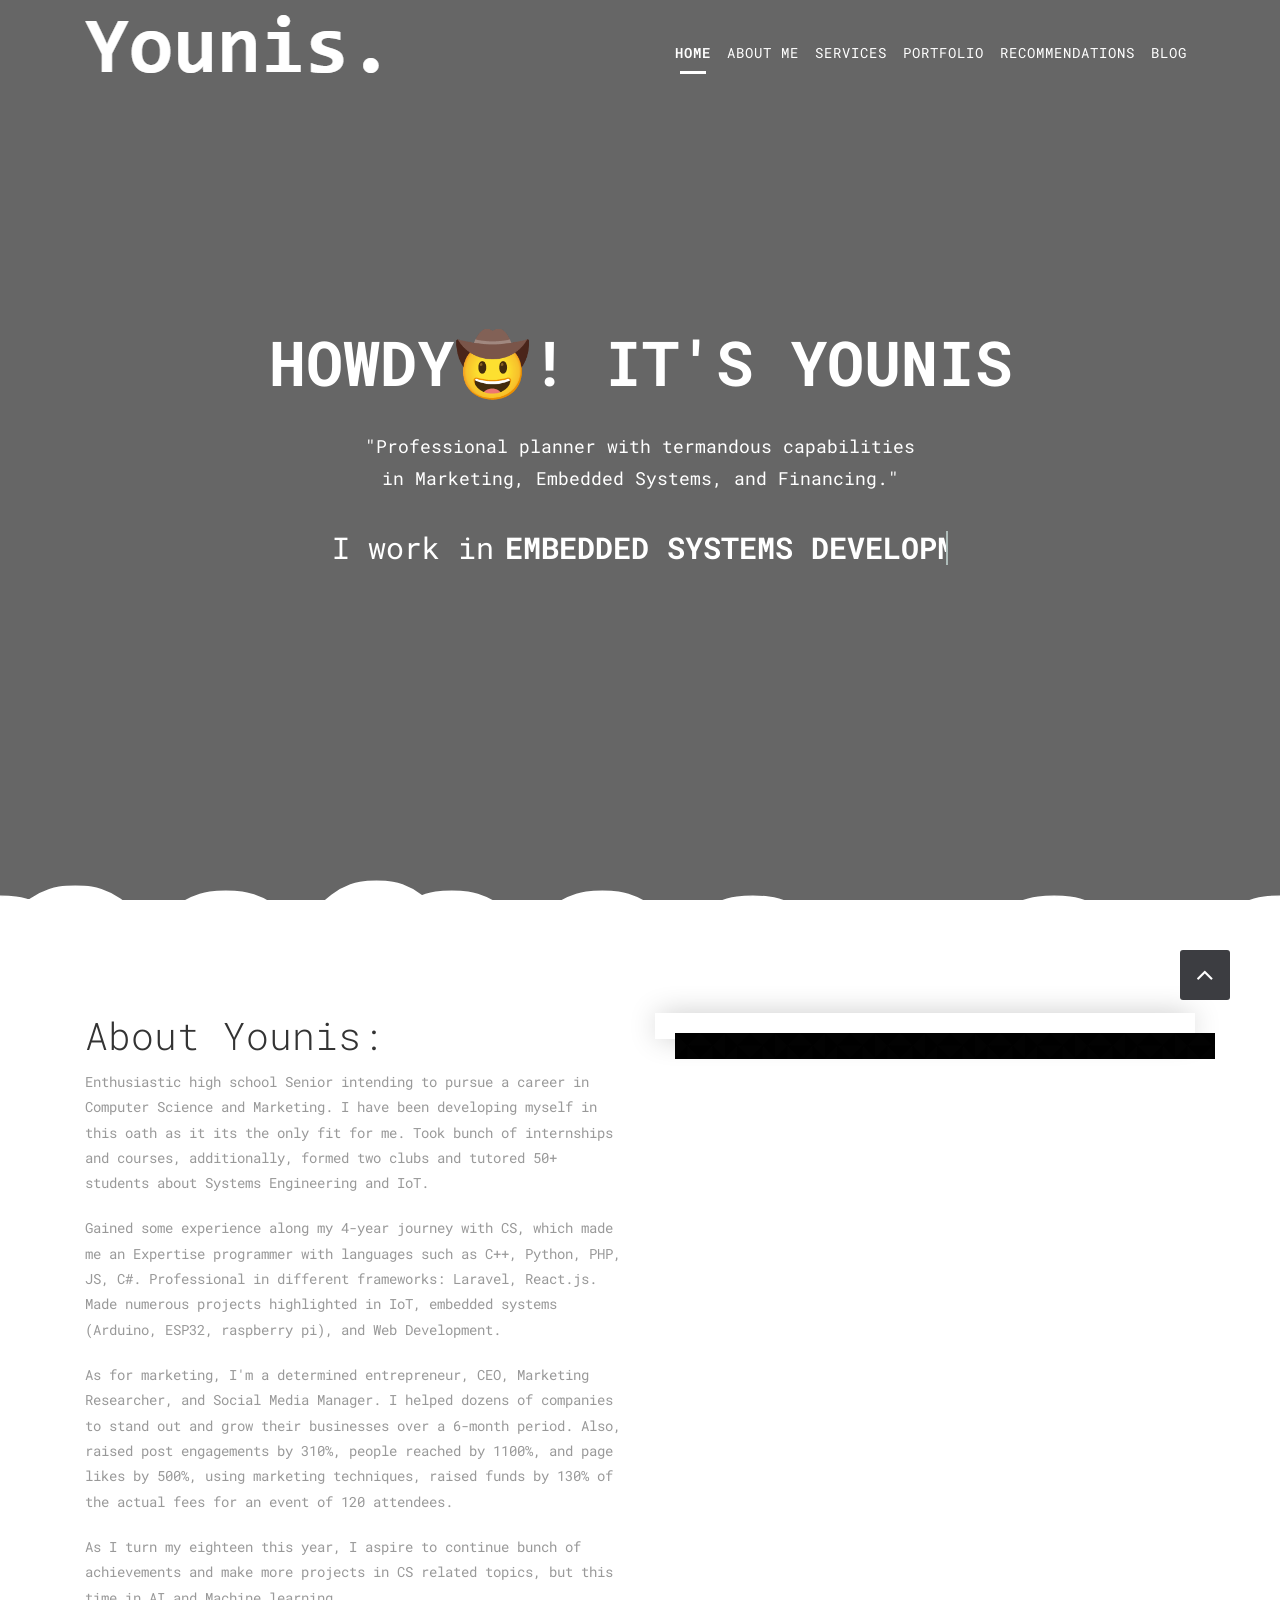
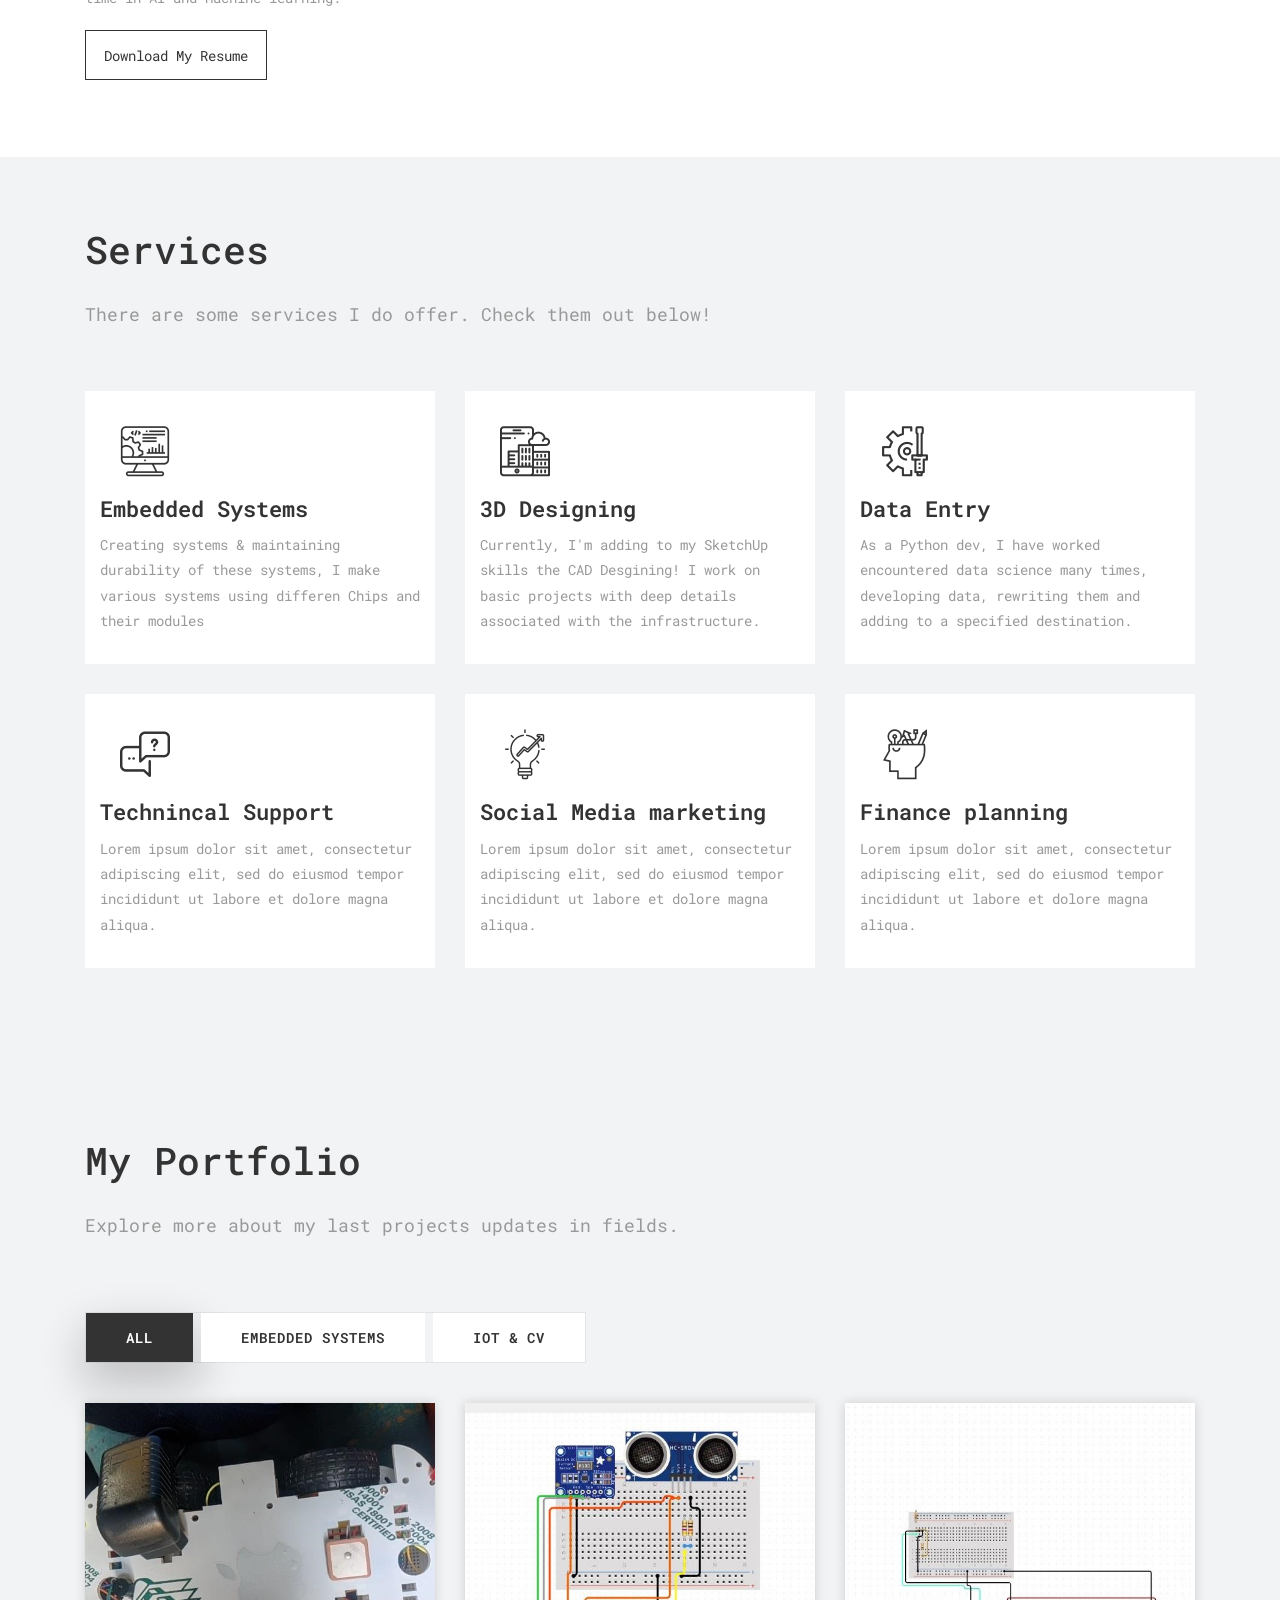
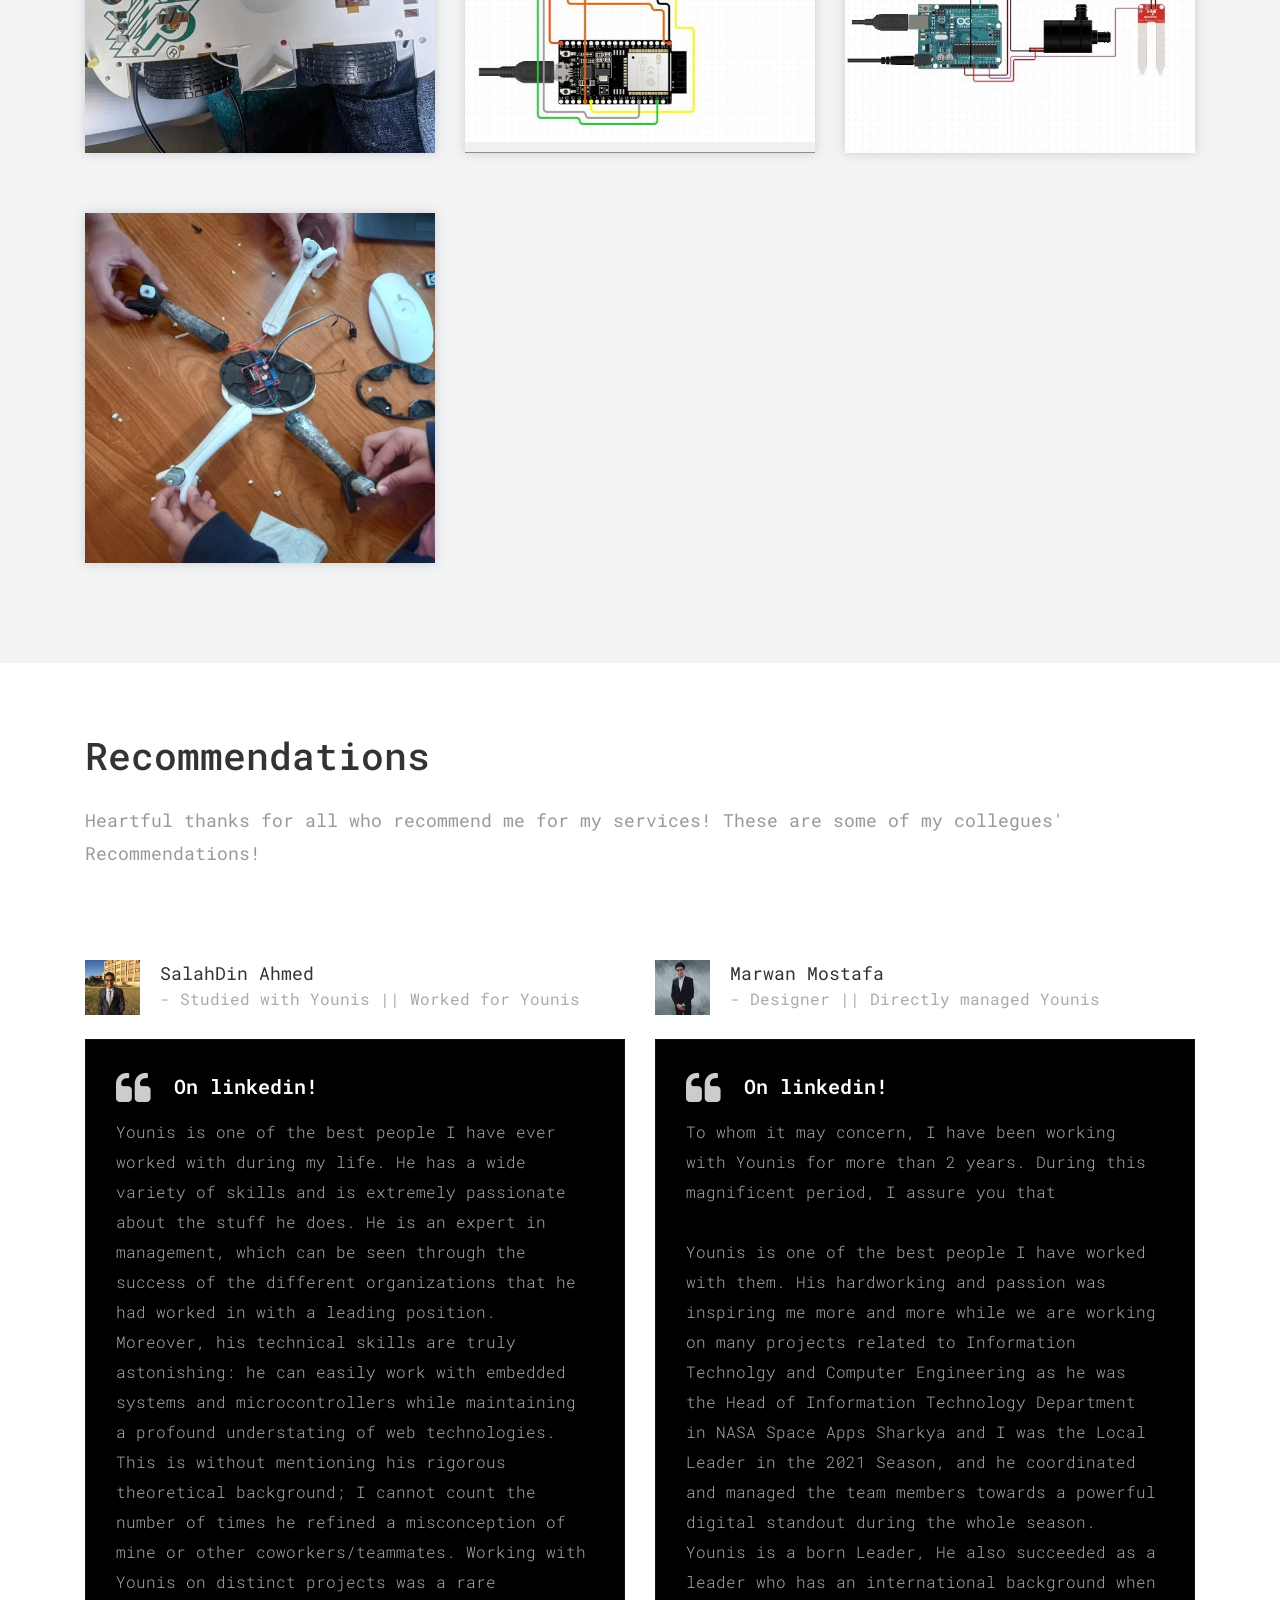
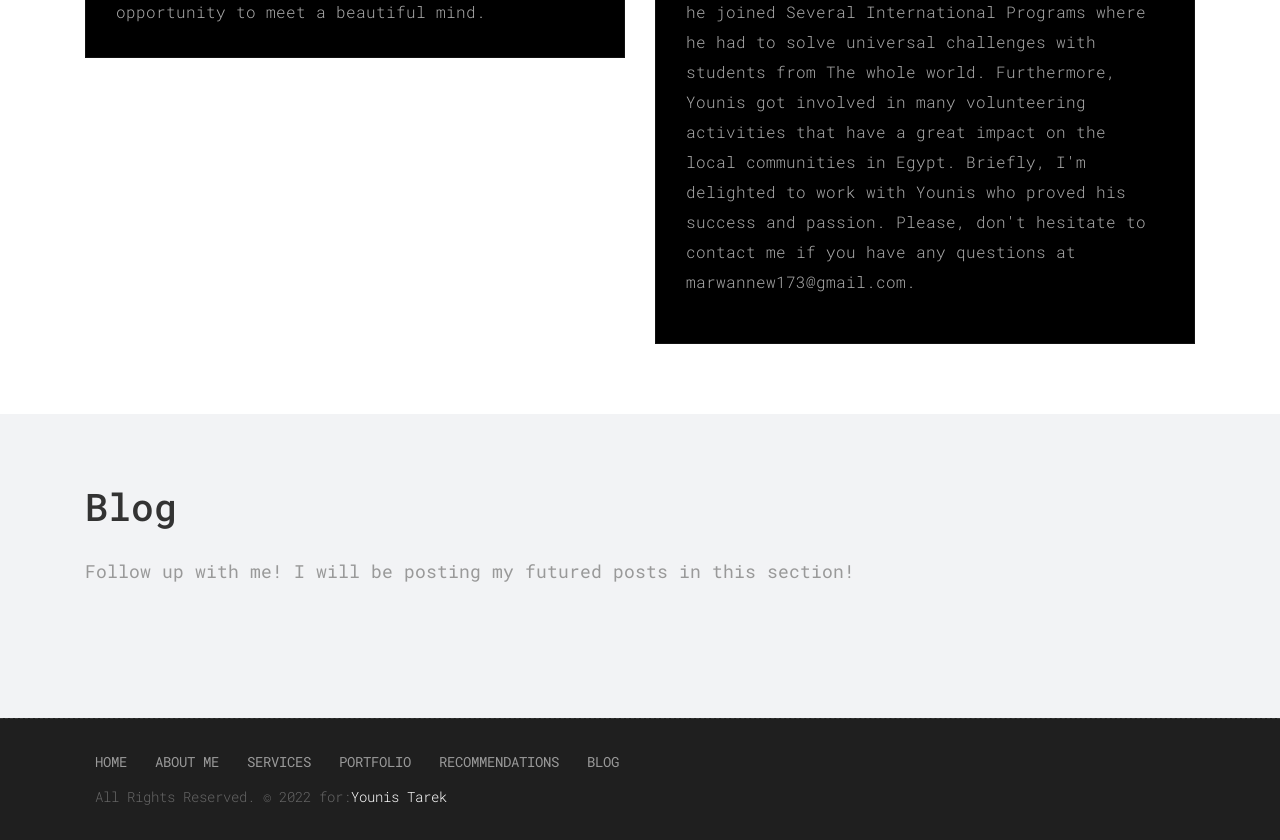
==== docs/index.html @ 6da63e37 "first commit" ====
<!DOCTYPE html>
<html lang="en">

<!-- Basic -->
<meta charset="utf-8">
<meta http-equiv="X-UA-Compatible" content="IE=edge">

<!-- Mobile Metas -->
<meta name="viewport" content="width=device-width, minimum-scale=1.0, maximum-scale=1.0, user-scalable=no">

<!-- Site Metas -->
<title>Younis - A Tech Challenger </title>
<meta name="keywords" content="Younis Tarek Robotics Social Media Marketing Entreprenuership Programming">
<meta name="description" content="Enthusiastic high school Senior intending to pursue a career in Computer Science and Marketing. I have been developing myself in this oath as it its the only fit for me. Took bunch of internships and courses, additionally, formed
two clubs and tutored 50+ students about Systems Engineering and IoT. Gained solid experience along my 4-year journey with CS, which made me an Expertise programmer with languages such as C++, Python, PHP, JS, C#. Professional in different frameworks: Laravel, React.js. Made numerous projects highlighted in IoT, embedded
systems (Arduino, ESP32, raspberry pi), and Web Development. As for marketing, I'm a determined entrepreneur, CEO, Marketing Researcher, and Social Media Manager. I helped dozens of companies to stand out and grow their businesses over a 6-month period. Also, raised post engagements by 310%, people reached by 1100%,
and page likes by 500%, using marketing techniques, raised funds by 130% of the actual fees for an event of 120 attendees. As I turn my eighteen this year, I aspire to continue bunch of achievements and make more projects in CS related topics, but this time in AI and Machine learning.">
<meta name="author" content="Younis Tarek">

<!-- Site Icons -->
<link rel="shortcut icon" href="images/favicon.ico" type="image/x-icon" />
<link rel="apple-touch-icon" href="images/apple-touch-icon.png">

<!-- Bootstrap CSS -->
<link rel="stylesheet" href="css/bootstrap.min.css">
<!-- Site CSS -->
<link rel="stylesheet" href="style.css">
<!-- Responsive CSS -->
<link rel="stylesheet" href="css/responsive.css">
<!-- Custom CSS -->
<link rel="stylesheet" href="css/custom.css">
<script src="js/modernizr.js"></script>
<!-- Modernizr -->

<!--[if lt IE 9]>
      <script src="https://oss.maxcdn.com/libs/html5shiv/3.7.0/html5shiv.js"></script>
      <script src="https://oss.maxcdn.com/libs/respond.js/1.4.2/respond.min.js"></script>
    <![endif]-->
<script src="https://platform.linkedin.com/badges/js/profile.js" async defer type="text/javascript"></script>
</head>

<body id="page-top" class="politics_version">

    <!-- LOADER -->
    <div id="preloader">
        <div id="main-ld">
            <div id="loader"></div>
        </div>
    </div>
    <!-- end loader -->
    <!-- END LOADER -->

    <!-- Navigation -->
    <nav class="navbar navbar-expand-lg navbar-dark fixed-top" id="mainNav">
        <div class="container">
            <a class="navbar-brand js-scroll-trigger" href="#page-top">
                <img class="img-fluid" src="images/logo.png" alt="" />
            </a>
            <button class="navbar-toggler navbar-toggler-right" type="button" data-toggle="collapse" data-target="#navbarResponsive" aria-controls="navbarResponsive" aria-expanded="false" aria-label="Toggle navigation">
          Menu
          <i class="fa fa-bars"></i>
        </button>
            <div class="collapse navbar-collapse" id="navbarResponsive">
                <ul class="navbar-nav text-uppercase ml-auto">
                    <li class="nav-item">
                        <a class="nav-link js-scroll-trigger active" href="#home">Home</a>
                    </li>
                    <li class="nav-item">
                        <a class="nav-link js-scroll-trigger" href="#about">About Me</a>
                    </li>
                    <li class="nav-item">
                        <a class="nav-link js-scroll-trigger" href="#services">Services</a>
                    </li>
                    <li class="nav-item">
                        <a class="nav-link js-scroll-trigger" href="#portfolio">Portfolio</a>
                    </li>
                    <li class="nav-item">
                        <a class="nav-link js-scroll-trigger" href="#testimonials">Recommendations</a>
                    </li>
                    <li class="nav-item">
                        <a class="nav-link js-scroll-trigger" href="#blog">Blog</a>
                    </li>
                </ul>
            </div>
        </div>
    </nav>

    <section id="home" class="main-banner parallaxie" style="background: url('uploads/banner-01.jpg')">
        <div class="heading">
            <h1>Howdy🤠! It's Younis</h1>
            <p>"Professional planner with termandous capabilities<br />in Marketing, Embedded Systems, and Financing."</p>
            <h3 class="cd-headline clip is-full-width">
                <span>I work in </span>
                <span class="cd-words-wrapper">
					<b class="is-visible">Embedded Systems Development</b>
					<b>E-Marketing Researching</b>
					<b>Web development</b>
					<b>IoT & CV Development</b>
				</span>
            </h3>
        </div>
    </section>

    <svg id="clouds" class="hidden-xs" xmlns="http://www.w3.org/2000/svg" version="1.1" width="100%" height="100" viewBox="0 0 85 100" preserveAspectRatio="none">
        <path d="M-5 100 Q 0 20 5 100 Z
            M0 100 Q 5 0 10 100
            M5 100 Q 10 30 15 100
            M10 100 Q 15 10 20 100
            M15 100 Q 20 30 25 100
            M20 100 Q 25 -10 30 100
            M25 100 Q 30 10 35 100
            M30 100 Q 35 30 40 100
            M35 100 Q 40 10 45 100
            M40 100 Q 45 50 50 100
            M45 100 Q 50 20 55 100
            M50 100 Q 55 40 60 100
            M55 100 Q 60 60 65 100
            M60 100 Q 65 50 70 100
            M65 100 Q 70 20 75 100
            M70 100 Q 75 45 80 100
            M75 100 Q 80 30 85 100
            M80 100 Q 85 20 90 100
            M85 100 Q 90 50 95 100
            M90 100 Q 95 25 100 100
            M95 100 Q 100 15 105 100 Z">
        </path>
    </svg>

    <div id="about" class="section wb">
        <div class="container">
            <div class="row">
                <div class="col-md-6">
                    <div class="message-box">
                        <h2>About Younis:</h2>
                        <p> Enthusiastic high school Senior intending to pursue a career in Computer Science and Marketing. I have been developing myself in this oath as it its the only fit for me. Took bunch of internships and courses, additionally, formed
                            two clubs and tutored 50+ students about Systems Engineering and IoT.</p>
                        <p>
                            Gained some experience along my 4-year journey with CS, which made me an Expertise programmer with languages such as C++, Python, PHP, JS, C#. Professional in different frameworks: Laravel, React.js. Made numerous projects highlighted in IoT, embedded
                            systems (Arduino, ESP32, raspberry pi), and Web Development.
                        </p>
                        <p>
                            As for marketing, I'm a determined entrepreneur, CEO, Marketing Researcher, and Social Media Manager. I helped dozens of companies to stand out and grow their businesses over a 6-month period. Also, raised post engagements by 310%, people reached by 1100%,
                            and page likes by 500%, using marketing techniques, raised funds by 130% of the actual fees for an event of 120 attendees.
                        </p>
                        <p>
                            As I turn my eighteen this year, I aspire to continue bunch of achievements and make more projects in CS related topics, but this time in AI and Machine learning. </p>


                        <a class="sim-btn btn-hover-new" href="Younis-Résumé .pdf" target="_blank"><span>Download My Resume</span></a>

                    </div>
                    <!-- end messagebox -->
                </div>
                <!-- end col -->

                <div class="col-md-6">
                    <div class="right-box-pro wow fadeIn">
                        <img src="uploads/about_04.jpg" alt="" class="img-fluid img-rounded">
                    </div>
                    <!-- end media -->
                </div>
                <!-- end col -->
            </div>
            <!-- end row -->
        </div>
        <!-- end container -->
    </div>
    <!-- end section -->

    <div id="services" class="section lb">
        <div class="container">
            <div class="section-title text-left">
                <h3>Services</h3>
                <p>There are some services I do offer. Check them out below!</p>
            </div>
            <!-- end title -->

            <div class="row">
                <div class="col-md-4">
                    <div class="services-inner-box">
                        <div class="ser-icon">
                            <i class="flaticon-seo"></i>
                        </div>
                        <h2>Embedded Systems</h2>
                        <p>Creating systems & maintaining durability of these systems, I make various systems using differen Chips and their modules</p>
                    </div>
                </div>
                <!-- end col -->
                <div class="col-md-4">
                    <div class="services-inner-box">
                        <div class="ser-icon">
                            <i class="flaticon-development"></i>
                        </div>
                        <h2>3D Designing</h2>
                        <p>Currently, I'm adding to my SketchUp skills the CAD Desgining! I work on basic projects with deep details associated with the infrastructure.</p>
                    </div>
                </div>
                <!-- end col -->
                <div class="col-md-4">
                    <div class="services-inner-box">
                        <div class="ser-icon">
                            <i class="flaticon-process"></i>
                        </div>
                        <h2>Data Entry</h2>
                        <p>As a Python dev, I have worked encountered data science many times, developing data, rewriting them and adding to a specified destination.</p>
                    </div>
                </div>
                <!-- end col -->
                <div class="col-md-4">
                    <div class="services-inner-box">
                        <div class="ser-icon">
                            <i class="flaticon-discuss-issue"></i>
                        </div>
                        <h2>Technincal Support</h2>
                        <p>Lorem ipsum dolor sit amet, consectetur adipiscing elit, sed do eiusmod tempor incididunt ut labore et dolore magna aliqua.</p>
                    </div>
                </div>
                <!-- end col -->
                <div class="col-md-4">
                    <div class="services-inner-box">
                        <div class="ser-icon">
                            <i class="flaticon-idea"></i>
                        </div>
                        <h2>Social Media marketing</h2>
                        <p>Lorem ipsum dolor sit amet, consectetur adipiscing elit, sed do eiusmod tempor incididunt ut labore et dolore magna aliqua.</p>
                    </div>
                </div>
                <!-- end col -->
                <div class="col-md-4">
                    <div class="services-inner-box">
                        <div class="ser-icon">
                            <i class="flaticon-idea-1"></i>
                        </div>
                        <h2>Finance planning</h2>
                        <p>Lorem ipsum dolor sit amet, consectetur adipiscing elit, sed do eiusmod tempor incididunt ut labore et dolore magna aliqua.</p>
                    </div>
                </div>
                <!-- end col -->
            </div>
            <!-- end row -->
        </div>
        <!-- end container -->
    </div>
    <!-- end section -->

    <div id="portfolio" class="section lb">
        <div class="container">
            <div class="section-title text-left">
                <h3>My Portfolio</h3>
                <p>Explore more about my last projects updates in fields.</p>
            </div>
            <!-- end title -->

            <div class="gallery-menu row">
                <div class="col-md-12">
                    <div class="button-group filter-button-group text-left">
                        <button class="active" data-filter="*">All</button>
                        <button data-filter=".gal_a">Embedded Systems</button>
                        <button data-filter=".gal_b">IoT & CV</button>
                        <!--
                       <button data-filter=".gal_c">Game Developement</button>
                        -->
                    </div>
                </div>
            </div>

            <div class="gallery-list row">
                <div class="col-md-4 col-sm-6 gallery-grid gal_a gal_b">
                    <div class="gallery-single fix">
                        <img src="uploads/gallery_img-01.jpg" class="img-fluid" alt="Image">
                        <div class="img-overlay">
                            <a href="uploads/gallery_img-01.jpg" data-rel="prettyPhoto[gal]" class="hoverbutton global-radius"><i class="fa fa-picture-o"></i></a>
                        </div>
                    </div>
                </div>

                <div class="col-md-4 col-sm-6 gallery-grid gal_c gal_b">
                    <div class="gallery-single fix">
                        <img src="uploads/gallery_img-02.jpg" class="img-fluid" alt="Image">
                        <div class="img-overlay">
                            <a href="uploads/gallery_img-02.jpg" data-rel="prettyPhoto[gal]" class="hoverbutton global-radius"><i class="fa fa-picture-o"></i></a>
                        </div>
                    </div>
                </div>

                <div class="col-md-4 col-sm-6 gallery-grid gal_a gal_c">
                    <div class="gallery-single fix">
                        <img src="uploads/gallery_img-03.jpg" class="img-fluid" alt="Image">
                        <div class="img-overlay">
                            <a href="uploads/gallery_img-03.jpg" data-rel="prettyPhoto[gal]" class="hoverbutton global-radius"><i class="fa fa-picture-o"></i></a>
                        </div>
                    </div>
                </div>

                <div class="col-md-4 col-sm-6 gallery-grid gal_b gal_a">
                    <div class="gallery-single fix">
                        <img src="uploads/gallery_img-04.jpg" class="img-fluid" alt="Image">
                        <div class="img-overlay">
                            <a href="uploads/gallery_img-04.jpg" data-rel="prettyPhoto[gal]" class="hoverbutton global-radius"><i class="fa fa-picture-o"></i></a>
                        </div>
                    </div>
                </div>
                <!--

                <div class="col-md-4 col-sm-6 gallery-grid gal_a gal_c">
                    <div class="gallery-single fix">
                        <img src="uploads/gallery_img-05.jpg" class="img-fluid" alt="Image">
                        <div class="img-overlay">
                            <a href="uploads/gallery_img-05.jpg" data-rel="prettyPhoto[gal]" class="hoverbutton global-radius"><i class="fa fa-picture-o"></i></a>
                        </div>
                    </div>
                </div>

                <div class="col-md-4 col-sm-6 gallery-grid gal_c gal_a">
                    <div class="gallery-single fix">
                        <img src="uploads/gallery_img-06.jpg" class="img-fluid" alt="Image">
                        <div class="img-overlay">
                            <a href="uploads/gallery_img-06.jpg" data-rel="prettyPhoto[gal]" class="hoverbutton global-radius"><i class="fa fa-picture-o"></i></a>
                        </div>
                    </div>
                </div>
                -->

            </div>
        </div>
    </div>
    </div>

    <div id="testimonials" class="section wb">
        <div class="container">
            <div class="section-title text-left">
                <h3>Recommendations</h3>
                <p>Heartful thanks for all who recommend me for my services! These are some of my collegues' Recommendations! </p>
            </div>
            <!-- end title -->

            <div class="row">
                <div class="col-md-12 col-sm-12">
                    <div class="testi-carousel owl-carousel owl-theme">
                        <div class="testimonial clearfix">
                            <div class="testi-meta">
                                <img src="uploads/testi_01.png" alt="" class="img-fluid alignleft">
                                <h4>SalahDin Ahmed <small>- Studied with Younis || Worked for Younis</small></h4>
                            </div>
                            <br>
                            <div class="desc">
                                <h3><i class="fa fa-quote-left"></i> On linkedin!</h3>
                                <p class="lead">Younis is one of the best people I have ever worked with during my life. He has a wide variety of skills and is extremely passionate about the stuff he does. He is an expert in management, which can be seen through the
                                    success of the different organizations that he had worked in with a leading position. Moreover, his technical skills are truly astonishing: he can easily work with embedded systems and microcontrollers while maintaining
                                    a profound understating of web technologies. This is without mentioning his rigorous theoretical background; I cannot count the number of times he refined a misconception of mine or other coworkers/teammates. Working
                                    with Younis on distinct projects was a rare opportunity to meet a beautiful mind.</p>
                            </div>

                            <!-- end testi-meta -->
                        </div>
                        <!-- end testimonial -->

                        <div class="testimonial clearfix">
                            <div class="testi-meta">
                                <img src="uploads/testi_02.png" alt="" class="img-fluid alignleft">
                                <h4>Marwan Mostafa <small>- Designer || Directly managed Younis</small></h4>
                            </div>
                            <br>
                            <div class="desc">
                                <h3><i class="fa fa-quote-left"></i> On linkedin!</h3>
                                <p class="lead">To whom it may concern, I have been working with Younis for more than 2 years. During this magnificent period, I assure you that
                                    <div class="lead">
                                        <br>
                                        <span id="text">
                                               Younis is one of the best people I have worked with them. His hardworking and passion was inspiring me more and more while we are working on many projects related
                                    to Information Technolgy and Computer Engineering as he was the Head of Information Technology Department in NASA Space Apps Sharkya and I was the Local Leader in the 2021 Season, and he coordinated and managed the
                                    team members towards a powerful digital standout during the whole season. Younis is a born Leader, He also succeeded as a leader who has an international background when he joined Several International Programs where
                                    he had to solve universal challenges with students from The whole world. Furthermore, Younis got involved in many volunteering activities that have a great impact on the local communities in Egypt. Briefly, I'm delighted
                                    to work with Younis who proved his success and passion. Please, don't hesitate to contact me if you have any questions at marwannew173@gmail.com.
                                 </div>
                                </p>
                    </div>
                        <!-- end testi-meta -->
                    </div>

                    <!-- end testimonial -->
<!--


                    <div class="testimonial clearfix">
                        <div class="testi-meta">
                            <img src="uploads/testi_03.png" alt="" class="img-fluid alignleft">
                            <h4>Venanda Mercy <small>- Newyork City</small></h4>
                        </div>
                        <br>
                        <div class="desc">
                            <h3><i class="fa fa-quote-left"></i> Great & Talented Team!</h3>
                            <p class="lead">The master-builder of human happines no one rejects, dislikes avoids pleasure itself, because it is very pursue pleasure. </p>
                        </div>
-->
                        <!-- end testi-meta -->
                    </div>
                    <!-- end testimonial -->
                </div>
                <!-- end carousel -->
            </div>
            <!-- end col -->
        </div>
        <!-- end row -->
    </div>
    <!-- end container -->
    </div>
    <!-- end section -->

    <div id="blog" class="section lb">
        <div class="container">
            <div class="section-title text-left">
                <h3>Blog</h3>
                <p>Follow up with me! I will be posting my futured posts in this section!</p>
            </div>
            <!-- end title -->
<!--


            <div class="row">
                <div class="col-md-4 col-sm-6 col-lg-4">
                    <div class="post-box">
                        <div class="post-thumb">
                            <img src="uploads/blog-01.jpg" class="img-fluid" alt="post-img" />
                            <div class="date">
                                <span>06</span>
                                        <span>Aug</span>
                                    </div>
                            </div>
                            <div class="post-info">
                                <h4>Quisque auctor lectus interdum nisl accumsan venenatis.</h4>
                                <ul>
                                    <li>by admin</li>
                                    <li>Apr 21, 2018</li>
                                    <li><a href="#"><b> Comments</b></a></li>
                                </ul>
                                <p>Etiam materials ut mollis tellus, vel posuere nulla. Etiam sit amet massa sodales aliquam at eget quam. Integer ultricies et magna quis.</p>
                            </div>
                        </div>
                    </div>
                    <div class="col-md-4 col-sm-6 col-lg-4">
                        <div class="post-box">
                            <div class="post-thumb">
                                <img src="uploads/blog-02.jpg" class="img-fluid" alt="post-img" />
                                <div class="date">
                                    <span>06</span>
                                    <span>Aug</span>
                                </div>
                            </div>
                            <div class="post-info">
                                <h4>Quisque auctor lectus interdum nisl accumsan venenatis.</h4>
                                <ul>
                                    <li>by admin</li>
                                    <li>Apr 21, 2018</li>
                                    <li><a href="#"><b> Comments</b></a></li>
                                </ul>
                                <p>Etiam materials ut mollis tellus, vel posuere nulla. Etiam sit amet massa sodales aliquam at eget quam. Integer ultricies et magna quis.</p>
                            </div>
                        </div>
                    </div>
                    <div class="col-md-4 col-sm-6 col-lg-4">
                        <div class="post-box">
                            <div class="post-thumb">
                                <img src="uploads/blog-03.jpg" class="img-fluid" alt="post-img" />
                                <div class="date">
                                    <span>06</span>
                                    <span>Aug</span>
                                </div>
                            </div>
                            <div class="post-info">
                                <h4>Quisque auctor lectus interdum nisl accumsan venenatis.</h4>
                                <ul>
                                    <li>by admin</li>
                                    <li>Apr 21, 2018</li>
                                    <li><a href="#"><b> Comments</b></a></li>
                                </ul>
                                <p>Etiam materials ut mollis tellus, vel posuere nulla. Etiam sit amet massa sodales aliquam at eget quam. Integer ultricies et magna quis.</p>
                            </div>
                        </div>
                    </div>
                </div>

            </div>
        </div>
        -->
        <!--
    <div id="contact" class="section db">
        <div class="container">
            <div class="section-title text-left">
                <h3>Contact</h3>
                <p>Don't hesitate to reach out to me via mail or the contact section below:</p>
            </div>
    <div class="row">
        <div class="col-md-12">
            <div class="contact_form">
                <div id="message"></div>
                <form id="contactForm" name="sentMessage" novalidate="novalidate">
                    <div class="row">
                        <div class="col-md-6">
                            <div class="form-group">
                                <input class="form-control" id="name" type="text" placeholder="Your Name" required="required" data-validation-required-message="Please enter your name.">
                                <p class="help-block text-danger"></p>
                            </div>
                            <div class="form-group">
                                <input class="form-control" id="email" type="email" placeholder="Your Email" required="required" data-validation-required-message="Please enter your email address.">
                                <p class="help-block text-danger"></p>
                            </div>
                            <div class="form-group">
                                <input class="form-control" id="phone" type="tel" placeholder="Your Phone" required="required" data-validation-required-message="Please enter your phone number.">
                                <p class="help-block text-danger"></p>
                            </div>
                        </div>
                        <div class="col-md-6">
                            <div class="form-group">
                                <textarea class="form-control" id="message" placeholder="Your Message" required="required" data-validation-required-message="Please enter a message."></textarea>
                                <p class="help-block text-danger"></p>
                            </div>
                        </div>
                        <div class="clearfix"></div>
                        <div class="col-lg-12 text-center">
                            <div id="success"></div>
                            <button id="sendMessageButton" class="sim-btn btn-hover-new" data-text="Send Message" type="submit">Send Message</button>
                        </div>
                    </div>
                </form>
            </div>
        </div>
        <!-- end col -->
    </div>
    <!-- end row -->
    </div>
    <!-- end container -->
    </div>
    <!-- end section -->

    <div class="copyrights">
        <div class="container">
            <div class="footer-distributed">
                <div class="footer-left">
                    <p class="footer-links">
                        <a href="#home">Home</a>
                        <a href="#about">About Me</a>
                        <a href="#services">Services</a>
                        <a href="#portfolio">Portfolio</a>
                        <a href="#testimonials">Recommendations</a>
                        <a href="#blog">Blog</a>

                    </p>
                    <p class="footer-company-name">All Rights Reserved. &copy; 2022 for:<a href="#">Younis Tarek</a></p>
                </div>
            </div>
        </div>
        <!-- end container -->
    </div>
    <!-- end copyrights -->

    <a href="#" id="scroll-to-top" class="dmtop global-radius"><i class="fa fa-angle-up"></i></a>

    <!-- ALL JS FILES -->
    <script src="js/all.js"></script>
    <!-- Camera Slider -->
    <script src="js/jquery.mobile.customized.min.js"></script>
    <script src="js/jquery.easing.1.3.js"></script>
    <script src="js/parallaxie.js"></script>
    <script src="js/headline.js"></script>
    <!-- Contact form JavaScript -->
    <script src="js/jqBootstrapValidation.js"></script>
    <script src="js/contact_me.js"></script>
    <!-- ALL PLUGINS -->
    <script src="js/custom.js"></script>
    <script src="js/jquery.vide.js"></script>

</body>

</html>
---- docs/style.css ----
/*------------------------------------------------------------------
    Version: 1.0
-------------------------------------------------------------------*/

/*------------------------------------------------------------------
    IMPORT FONTS
-------------------------------------------------------------------*/

@import url('https://fonts.googleapis.com/css?family=Roboto+Mono:300,400,500,700');

/*------------------------------------------------------------------
    IMPORT FILES
-------------------------------------------------------------------*/

@import url(css/animate.css);
@import url(css/camera.css);
@import url(css/flaticon.css);
@import url(css/prettyPhoto.css);
@import url(css/owl.carousel.css);
@import url(css/font-awesome.min.css);

/*------------------------------------------------------------------
    SKELETON
-------------------------------------------------------------------*/

body {
    color: #999999;
    font-size: 14px;
    font-family: 'Roboto Mono', monospace;
    line-height: 1.80857;
}

html, body{
	height: 100%;
}

body.demos .section {
    background: url(images/bg.png) repeat top center #f2f3f5;
}

body.demos .section-title img {
    max-width: 280px;
    display: block;
    margin: 10px auto;
}

body.demos .service-widget h3 {
    border-bottom: 1px solid #ededed;
    font-size: 18px;
    padding: 20px 0;
    background-color: #ffffff;
}

body.demos .service-widget {
    margin: 0 0 30px;
    padding: 30px;
    background-color: #fff
}

body.demos .container-fluid {
    max-width: 1080px
}

a {
    color: #1f1f1f;
    text-decoration: none !important;
    outline: none !important;
    -webkit-transition: all .3s ease-in-out;
    -moz-transition: all .3s ease-in-out;
    -ms-transition: all .3s ease-in-out;
    -o-transition: all .3s ease-in-out;
    transition: all .3s ease-in-out;
}

h1,
h2,
h3,
h4,
h5,
h6 {
    letter-spacing: 0;
    font-weight: normal;
    position: relative;
    padding: 0 0 10px 0;
    font-weight: normal;
    line-height: 120% !important;
    color: #333333;
    margin: 0
}

h1 {
    font-size: 24px
}

h2 {
    font-size: 22px
}

h3 {
    font-size: 18px
}

h4 {
    font-size: 16px
}

h5 {
    font-size: 14px
}

h6 {
    font-size: 13px
}

h1 a,
h2 a,
h3 a,
h4 a,
h5 a,
h6 a {
    color: #212121;
    text-decoration: none!important;
    opacity: 1
}

h1 a:hover,
h2 a:hover,
h3 a:hover,
h4 a:hover,
h5 a:hover,
h6 a:hover {
    opacity: .8
}

a {
    color: #222222;
    text-decoration: none;
    outline: none;
}

a,
.btn {
    text-decoration: none !important;
    outline: none !important;
    -webkit-transition: all .3s ease-in-out;
    -moz-transition: all .3s ease-in-out;
    -ms-transition: all .3s ease-in-out;
    -o-transition: all .3s ease-in-out;
    transition: all .3s ease-in-out;
}

.btn-custom {
    margin-top: 20px;
    background-color: transparent !important;
    border: 2px solid #ddd;
    padding: 12px 40px;
    font-size: 16px;
}

.lead {
    font-size: 18px;
    line-height: 30px;
    color: #767676;
    margin: 0;
    padding: 0;
}

blockquote {
    margin: 20px 0 20px;
    padding: 30px;
}

ul, li, ol{
	margin: 0px;
	list-style: none;
	padding: 0px;
}


/*------------------------------------------------------------------
    WP CORE
-------------------------------------------------------------------*/

.first {
    clear: both
}

.last {
    margin-right: 0
}

.alignnone {
    margin: 5px 20px 20px 0;
}

.aligncenter,
div.aligncenter {
    display: block;
    margin: 5px auto 5px auto;
}

.alignright {
    float: right;
    margin: 10px 0 20px 20px;
}

.alignleft {
    float: left;
    margin: 10px 20px 20px 0;
}

a img.alignright {
    float: right;
    margin: 10px 0 20px 20px;
}

a img.alignnone {
    margin: 10px 20px 20px 0;
}

a img.alignleft {
    float: left;
    margin: 10px 20px 20px 0;
}

a img.aligncenter {
    display: block;
    margin-left: auto;
    margin-right: auto
}

.wp-caption {
    background: #fff;
    border: 1px solid #f0f0f0;
    max-width: 96%;
    /* Image does not overflow the content area */
    padding: 5px 3px 10px;
    text-align: center;
}

.wp-caption.alignnone {
    margin: 5px 20px 20px 0;
}

.wp-caption.alignleft {
    margin: 5px 20px 20px 0;
}

.wp-caption.alignright {
    margin: 5px 0 20px 20px;
}

.wp-caption img {
    border: 0 none;
    height: auto;
    margin: 0;
    max-width: 98.5%;
    padding: 0;
    width: auto;
}

.wp-caption p.wp-caption-text {
    font-size: 11px;
    line-height: 17px;
    margin: 0;
    padding: 0 4px 5px;
}


/* Text meant only for screen readers. */

.screen-reader-text {
    clip: rect(1px, 1px, 1px, 1px);
    position: absolute !important;
    height: 1px;
    width: 1px;
    overflow: hidden;
}

.screen-reader-text:focus {
    background-color: #f1f1f1;
    border-radius: 3px;
    box-shadow: 0 0 2px 2px rgba(0, 0, 0, 0.6);
    clip: auto !important;
    color: #21759b;
    display: block;
    font-size: 14px;
    font-size: 0.875rem;
    font-weight: bold;
    height: auto;
    left: 5px;
    line-height: normal;
    padding: 15px 23px 14px;
    text-decoration: none;
    top: 5px;
    width: auto;
    z-index: 100000;
    /* Above WP toolbar. */
}


/*------------------------------------------------------------------
    HEADER
-------------------------------------------------------------------*/

.navbar-dark{
	
}

.navbar-dark .navbar-nav .nav-link{
	color: #ffffff;
	letter-spacing: 1px;
	font-size: 14px;
	position: relative;
}
.navbar-dark .navbar-nav .nav-link:hover{
	color: #ffffff;
}
.navbar-dark .navbar-nav .nav-link.active{
	font-weight: 600;
}
.navbar-dark .navbar-nav .nav-link::after {
    content: '';
    width: 0;
    height: 3px;
    background: #ffffff;
    position: absolute;
    bottom: 0;
    left: 0;
	right: 0;
	text-align: center;
	margin: 0 auto;
    border-radius: 0px;
    -webkit-transition: all .5s;
    transition: all .5s;
    z-index: -1;
}
.navbar-dark .navbar-nav .nav-link.active::after {
	width: 50%;
}

/*------------------------------------------------------------------
    SECTIONS
-------------------------------------------------------------------*/

.main-banner{
	height: 100%;
	position: relative;
}

.main-banner{
	display: table;
    width: 100%;
	text-align: center;
}
.main-banner::after {
    content: " ";
    position: absolute;
    top: 0;
    bottom: 0;
    left: 0;
    right: 0;
    background-color: #000;
    z-index: 0;
    opacity: .6;
}
.heading{
	color: #fff;
	display: table-cell;
	vertical-align: middle;
	position: relative;
	z-index: 1;
}
.heading h1{
	color: #ffffff;
	font-weight: 700;
	font-size: 62px;
	text-transform: uppercase;
}
.heading p{
	font-size: 18px;
	padding: 20px 0px;
}

.heading h3{
	color: ffffff;
}

.cd-words-wrapper {
  display: inline-block;
  position: relative;
  text-align: left;
}
.cd-words-wrapper b {
  display: inline-block;
  position: absolute;
  white-space: nowrap;
  left: 0;
  top: 0;
}
.cd-words-wrapper b.is-visible {
  position: relative;
}
.no-js .cd-words-wrapper b {
  opacity: 0;
}
.no-js .cd-words-wrapper b.is-visible {
  opacity: 1;
}

/* -------------------------------- 

xclip 

-------------------------------- */
.cd-headline.clip span {
  display: inline-block;
  padding: .2em 0;
  color: #ffffff;
  font-size: 30px;
}
.cd-headline.clip span b{
	text-transform: uppercase;
}
.cd-headline.clip .cd-words-wrapper {
  overflow: hidden;
  vertical-align: top;
}
.cd-headline.clip .cd-words-wrapper::after {
  /* line */
  content: '';
  position: absolute;
  top: 0;
  right: 0;
  width: 2px;
  height: 100%;
  background-color: #aebcb9;
}
.cd-headline.clip b {
  opacity: 0;
}
.cd-headline.clip b.is-visible {
  opacity: 1;
}


#mainNav.navbar-shrink {
    padding-top: 10px;
    padding-bottom: 10px;
    background-color: #333333;
}

#clouds{
	margin-top: -5%;
	position: relative;
	z-index: 1;
}
#clouds path {
    fill: #ffffff;
    bottom: -10px;
    overflow: hidden;
    stroke: #ffffff;
}

.section {
    display: block;
    position: relative;
    overflow: hidden;
    padding: 70px 0;
}

.noover {
    overflow: visible;
}

.noover .btn-dark {
    border: 0 !important;
}

.nopad {
    padding: 0;
}

.nopadtop {
    padding-top: 0;
}

.section.wb {
    background-color: #ffffff;
}

.section.lb {
    background-color: #f2f3f5;
}

.section.db {
    background-color: #111111;
}

.section.color1 {
    background-color: #448AFF;
}

.first-section {
    display: block;
    position: relative;
    overflow: hidden;
    padding: 16em 0 13em;
}

.first-section h2 {
    color: #ffffff;
    font-size: 68px;
    font-weight: 300;
    text-transform: capitalize;
    display: block;
    margin: 0;
    padding: 0 0 30px;
    position: relative;
}

.first-section .lead {
    font-size: 21px;
    font-weight: 300;
    padding: 0 0 40px;
    margin: 0;
    line-height: inherit;
    color: #ffffff;
}

.macbookright {
    width: 980px;
    position: absolute;
    right: -15%;
    bottom: -6%;
}

.section-title {
    display: block;
    position: relative;
    margin-bottom: 60px;
}

.section-title p {
    color: #999;
    font-weight: 400;
    font-size: 18px;
    line-height: 33px;
    margin: 0;
}

.section-title h3 {
    font-size: 38px;
    font-weight: 500;
    line-height: 62px;
    margin: 0 0 25px;
    padding: 0;
    text-transform: none;
}

.section.colorsection p,
.section.colorsection h3,
.section.db h3 {
    color: #ffffff;
}



.btn-hover-new{
	color: #333333;
	-webkit-transition: all 0.5s;
	-moz-transition: all 0.5s;
	-o-transition: all 0.5s;
	transition: all 0.5s;
	position: relative;
	border: 1px solid #333333;
	overflow: hidden;
	padding: 0px 18px;
	display: inline-block;
}

.sim-btn{
	line-height: 50px;
	height: 50px;
	text-align: center;
	margin-right: auto;
	margin-left: auto;
	margin-top: 0px;
	cursor: pointer;
}

.btn-hover-new::after {
    content: attr(data-text);
    position: absolute;
    width: 100%;
    height: 100%;
    top: 0;
    left: 0;
    opacity: 0;
    -webkit-transform: translate(-30%, 0);
    transform: translate(-30%, 0);
    -webkit-transition: all 0.3s;
    -moz-transition: all 0.3s;
    -o-transition: all 0.3s;
    transition: all 0.3s;
}

.btn-hover-new span {
    -webkit-transition: all 0.3s;
    -moz-transition: all 0.3s;
    -o-transition: all 0.3s;
    transition: all 0.3s;
}

.btn-hover-new:hover{
	color: #ffffff;
	background-color: #333333;
}
.btn-hover-new:hover > span {
    opacity: 0;
    -webkit-transform: translate(0px,40px);
    transform: translate(0px,40px);
}
.btn-hover-new:hover::after {
    opacity: 1;
    -webkit-transform: translate(0, 0);
    transform: translate(0, 0);
}




.right-box-pro{
	position: relative;
	-webkit-box-shadow: 0px 0px 30px -4px rgba(0, 0, 0, 0.3);
	box-shadow: 0px 0px 30px -4px rgba(0, 0, 0, 0.3);
}
.right-box-pro img{
	position: relative;
	z-index: 2;
}
.right-box-pro::before {
    content: "";
    background: url(images/country-quilt-dark.png);
    width: 100%;
    height: 100%;
    position: absolute;
    bottom: -20px;
    right: -20px;
    z-index: 0;
}



.services-inner-box{
	padding: 15px;
	background: #ffffff;
	margin-bottom: 30px;
}
.ser-icon{
	width: 90px;
	height: 90px;
	text-align: center;
	line-height: 90px;
}
.ser-icon i{
	font-size: 50px;
	color: #333333;
}
.services-inner-box h2{
	font-size: 22px;
	font-weight: 600;
}


/*------------------------------------------------------------------
    PORTFOLIO
-------------------------------------------------------------------*/

.item-h2,
.item-h1 {
    height: 100% !important;
    height: auto !important;
}

.isotope-item {
    z-index: 2;
    padding: 0;
}

.isotope-hidden.isotope-item {
    pointer-events: none;
    z-index: 1;
}

.isotope,
.isotope .isotope-item {
    /* change duration value to whatever you like */
    -webkit-transition-duration: 0.8s;
    -moz-transition-duration: 0.8s;
    transition-duration: 0.8s;
}

.isotope {
    -webkit-transition-property: height, width;
    -moz-transition-property: height, width;
    transition-property: height, width;
}

.isotope .isotope-item {
    -webkit-transition-property: -webkit-transform, opacity;
    -moz-transition-property: -moz-transform, opacity;
    transition-property: transform, opacity;
}

.portfolio-filter ul {
    padding: 0;
    z-index: 2;
    display: block;
    position: relative;
    margin: 0;
}

.portfolio-filter ul li {
    border-radius: 0;
    display: inline-block;
    margin: 0 5px 0 0;
    text-decoration: none;
    text-transform: uppercase;
    vertical-align: middle;
}

.portfolio-filter ul li:last-child:after {
    content: "";
}

.portfolio-filter ul li .btn-dark {
    box-shadow: none;
    background-color: transparent;
    border: 1px solid #e6e7e6 !important;
    color: #1f1f1f;
    font-weight: 400;
    font-size: 13px;
    padding: 10px 30px;
}

.da-thumbs {
    list-style: none;
    position: relative;
    padding: 0;
}

.da-thumbs .pitem {
    margin: 0;
    padding: 15px;
    position: relative;
}

.da-thumbs .pitem a,
.da-thumbs .pitem a img {
    display: block;
    position: relative;
}

.da-thumbs .pitem a {
    overflow: hidden;
}

.da-thumbs .pitem a div {
    position: absolute;
    background-color: rgba(0, 0, 0, 0.8);
    width: 100%;
    height: 100%;
}

.da-thumbs .pitem a div h3 {
    display: block;
    color: #ffffff;
    font-size: 20px;
    padding: 30px 15px;
    text-transform: capitalize;
    font-weight: normal;
}

.da-thumbs .pitem a div h3 small {
    display: block;
    color: #ffffff;
    margin-top: 5px;
    font-size: 13px;
    font-weight: 300;
}

.da-thumbs .pitem a div i {
    background-color: #1f1f1f;
    position: absolute;
    color: #ffffff !important;
    bottom: 0;
    font-size: 15px;
    z-index: 12;
    right: 0;
    width: 40px;
    height: 40px;
    line-height: 40px;
    text-align: center;
}


/*------------------------------------------------------------------
    TESTIMONIALS
-------------------------------------------------------------------*/

.logos img {
    margin: auto;
    display: block;
    text-align: center;
    width: 100%;
    opacity: 0.3;
}

.logos img:hover {
    opacity: 0.5;
}

.desc h3 i {
    color: #cccccc;
    font-size: 37px;
    vertical-align: middle;
    margin-right: 12px;
}

.desc {
    padding: 30px;
    position: relative;
    background: #000;
    border: 1px solid #111111;
}

.testi-meta {
    display: block;
    margin-top: 20px;
}

.testimonial h4 {
    font-size: 18px;
    color: #333333;
    padding: 13px 0 0;
}

.testimonial img {
    max-width: 55px;
}

.testimonial small {
    margin-top: 7px;
    font-size: 16px;
    display: block;
}

.testimonial {
    background-color: transparent;
}

.testimonial h3 {
    padding: 0 0 10px;
    font-size: 20px;
    font-weight: 600;
	color: #ffffff;
}

.testimonial small,
.testimonial .lead {
    background-color: transparent;
    color: #aaa;
    display: block;
    font-size: 16px;
    font-style: normal;
    line-height: 30px;
    margin: 0;
    padding: 0;
    position: relative;
}

.testimonial p:after {
    display: none;
}


/*------------------------------------------------------------------
    PRICING TABLES
-------------------------------------------------------------------*/

.pricing-table {
    margin: 50px 0 0 0;
    background: #fff;
    box-shadow: 0 5px 14px rgba(0, 0, 0, 0.1);
}

.pricing-table i {
    width: 30px;
    color: #c2c2c2;
    display: inline-block;
    margin-right: 10px;
    padding-right: 5px;
    border-right: 1px solid #ececec;
}

.pricing-table .btn-dark {
    padding: 10px 24px;
    font-size: 15px;
}

.pricing-table strong {
    font-weight: 600;
    margin-right: 6px;
    color: #1f1f1f;
}

.pricing-table-header {
    padding: 30px 0 25px 0;
    background: #ffffff;
}

.pricing-table-header h2 {
    font-size: 31px;
    margin: 0;
    padding: 0;
    font-weight: 300;
}

.pricing-table-header h3 {
    font-size: 15px;
    font-weight: 600;
    color: #aaaaaa;
    margin-top: 10px;
    text-transform: uppercase;
}

.pricing-table-space {
    height: 10px;
}

.pricing-table-text {
    margin: 15px 30px 0 30px;
    padding: 0 10px 15px 10px;
    border-bottom: 1px solid #ececec;
    font-weight: 300;
    line-height: 30px;
    color: #c2c2c2;
    font-size: 16px;
}

.pricing-table-text p {
    font-weight: 400;
}

.pricing-table-features {
    margin: 15px 30px 0 30px;
    padding: 0 10px 15px 30px;
    border-bottom: 1px solid #ececec;
    text-align: left;
    line-height: 30px;
    font-size: 16px;
    color: #c2c2c2;
}

.pricing-table-highlighted h3,
.pricing-table-highlighted h2 {
    color: #ffffff !important;
}

.pricing-table-sign-up {
    margin-top: 25px;
    padding-bottom: 30px;
}


/* Highlighted table */

.pricing-table-highlighted {
    margin-top: 0;
}

.m130 {
    margin-top: 130px;
}

.nav-pills {
    border: 1px solid #e1e1e1;
}

.nav-pills > li {
    width: 50%;
    padding: 10px;
    float: left;
    margin: 0 !important;
}

.nav-pills > li > a {
    margin: 0!important;
    text-align: center;
    background-color: #f4f4f4;
}


/*------------------------------------------------------------------
    ICON BOXES
-------------------------------------------------------------------*/

.icon-wrapper {
    position: relative;
    cursor: pointer;
    display: block;
    z-index: 1;
}

.icon-wrapper i {
    width: 75px;
    height: 75px;
    text-align: center;
    line-height: 75px;
    font-size: 28px;
    background-color: #f2f3f5;
    color: #1f1f1f;
    margin-top: 0;
}

.small-icons.icon-wrapper:hover i,
.small-icons.icon-wrapper:hover i:hover,
.small-icons.icon-wrapper i {
    width: auto !important;
    height: auto !important;
    line-height: 1 !important;
    padding: 0 !important;
    color: #e3e3e3 !important;
    background-color: transparent !important;
    background: none !important;
    margin-right: 10px !important;
    vertical-align: middle;
    font-size: 24px !important;
}

.small-icons.icon-wrapper h3 {
    font-size: 18px;
    padding-bottom: 5px;
}

.small-icons.icon-wrapper p {
    padding: 0;
    margin: 0;
}

.icon-wrapper h3 {
    font-size: 21px;
    padding: 0 0 15px;
    margin: 0;
}

.icon-wrapper p {
    margin-bottom: 0;
    padding-left: 95px;
}

.icon-wrapper p small {
    display: block;
    color: #999;
    margin-top: 10px;
    text-transform: none;
    font-weight: 600;
    font-size: 16px;
}

.icon-wrapper p small:after {
    content: "\f105";
    font-family: FontAwesome;
    margin-left: 5px;
    font-size: 11px;
}


/*------------------------------------------------------------------
    MESSAGE BOXES
-------------------------------------------------------------------*/

.event_dit{
	margin-top: 20px;
}
.event_dit ul {
	float: left;
	width: 100%;
	padding-bottom: 15px;
	margin-bottom: 0px;
	position: relative;
	line-height: 12px;
}
.event_dit ul li{
	float: left;
	position: relative;
}

.event_dit ul li a{
	padding: 0px 5px;
	font-size: 14px;
	line-height: 25px;
	transition: all 0.3s ease-in-out;
	-webkit-transition: all 0.3s ease-in-out;
	-moz-transition: all 0.3s ease-in-out;
	-o-transition: all 0.3s ease-in-out;
	-moz-transition: all 0.3s ease-in-out;
}

.event_dit ul li a:hover{
	color: #333333;
}

.service-widget h3 {
    font-size: 21px;
    color: #ffffff;
    padding: 20px 0 12px;
    margin: 0;
}

.participate-wrap figure{
	overflow: hidden;
	position: relative;
}
.participate-wrap figure::before{
	background-color: #333333;
	content: "";
	position: absolute;
	border-radius: 100%;
	top: 0px;
	left: 0px;
	right: 0px;
	bottom: 0px;
	margin: auto;
	width: 0px;
	height: 0px;
	opacity: 0.7;
	transition: all 0.3s ease-in-out;
	-webkit-transition: all 0.3s ease-in-out;
	-moz-transition: all 0.3s ease-in-out;
	-o-transition: all 0.3s ease-in-out;
	-moz-transition: all 0.3s ease-in-out;
}

.participate-wrap figure figcaption{
	position: absolute;
	width: 100%;
	top: 0px;
	text-align: center;
	margin-top: -20px;
	opacity: 0;
	transition: all 0.3s ease-in-out;
	-webkit-transition: all 0.3s ease-in-out;
	-moz-transition: all 0.3s ease-in-out;
	-o-transition: all 0.3s ease-in-out;
	-moz-transition: all 0.3s ease-in-out;
}

.participate-wrap figure figcaption .global-radius{
	background: #ffffff;
	width: 38px;
	height: 38px;
	display: inline-block;
	text-align: center;
	line-height: 38px;
}

.participate-wrap:hover figure::before{
	width: 100%;
	height: 100%;
	border-radius: 0px;
}

.participate-wrap:hover figure figcaption {
	top: 50%;
	opacity: 1;
}

.service-widget h3 a,
.section.wb .service-widget h3,
.section.lb .service-widget h3 {
    color: #1f1f1f;
}

.service-widget p {
    margin-bottom: 0;
    padding-bottom: 0;
}

.message-box h4 {
    text-transform: uppercase;
    padding: 0;
    margin: 0 0 5px;
    font-weight: 600;
    letter-spacing: 0.5px;
    font-size: 15px;
    color: #999;
}

.message-box h2 {
    font-size: 38px;
    font-weight: 300;
    padding: 0 0 10px;
    margin: 0;
    line-height: 62px;
    margin-top: 0;
    text-transform: none;
}

.message-box p {
    margin-bottom: 20px;
}

.message-box .lead {
    padding-top: 10px;
	font-size: 16px;
	font-style: italic;
	color: #999;
	padding-bottom: 10px;
	padding-left: 15px;
}

.post-media {
    position: relative;
}

.post-media img {
    width: 100%;
}

.post-media_pp{
	overflow: hidden;
	position: relative;
}

.service-widget{
	margin-bottom: 30px;
}

.hover-up{
	background: #076799;
}

.service-widget .post-media_pp .hover-up{
	padding: 30px;
	position: absolute;
	left: 110%;
	width: 100%;
	top: 0;
	height: 100%;
	transition: all .35s ease-in-out;
	opacity: 0;
}
.service-widget .post-media_pp:hover .hover-up{
	opacity: 1;
	left: 0;
}

.section.wb .hover-up h3{
	font-size: 32px;
	color: #ffffff;
}

.section.wb .hover-up p{
	color: #cccccc;
}

.playbutton {
    position: absolute;
    color: #ffffff !important;
    top: 40%;
    font-size: 60px;
    z-index: 12;
    left: 0;
    right: 0;
    text-align: center;
    margin: -20px auto;
}

.hoverbutton {
    background-color: #333333;
    position: absolute;
    color: #ffffff !important;
    top: 70%;
    font-size: 21px;
    z-index: 12;
    left: 0;
    opacity: 0;
    right: 0;
    width: 50px;
    height: 50px;
    line-height: 50px;
    text-align: center;
    margin: -20px auto;
}

.service-widget:hover .hoverbutton {
    opacity: 1;
}

hr.hr1 {
    position: relative;
    margin: 60px 0;
    border: 1px dashed #f2f3f5;
}

hr.hr2 {
    position: relative;
    margin: 17px 0;
    border: 1px dashed #f2f3f5;
}

hr.hr3 {
    position: relative;
    margin: 25px 0 30px 0;
    border: 1px dashed #f2f3f5;
}

hr.invis {
    border-color: transparent;
}

hr.invis1 {
    margin: 10px 0;
    border-color: transparent;
}

.section.parallax hr.hr1 {
    border-color: rgba(255, 255, 255, 0.1);
}

.sep1 {
    display: block;
    position: absolute;
    content: '';
    width: 40px;
    height: 40px;
    bottom: -20px;
    left: 50%;
    margin-left: -14px;
    background-color: #1f1f1f;
    -ms-transform: rotate(45deg);
    -webkit-transform: rotate(45deg);
    transform: rotate(45deg);
    z-index: 1;
}

.sep2 {
    display: block;
    position: absolute;
    content: '';
    width: 40px;
    height: 40px;
    top: -20px;
    left: 50%;
    margin-left: -14px;
    background-color: #1f1f1f;
    -ms-transform: rotate(45deg);
    -webkit-transform: rotate(45deg);
    transform: rotate(45deg);
    z-index: 1;
}


/* Divider Styles */

.divider-wrapper {
    width: 100%;
    box-shadow: 0 5px 14px rgba(0, 0, 0, 0.1);
    height: 540px;
    margin: 0 auto;
    position: relative;
}

.divider-wrapper:hover {
    cursor: none;
}

.divider-bar {
    position: absolute;
    width: 10px;
    left: 50%;
    top: -10px;
    bottom: -15px;
}

.code-wrapper {
    border: 1px solid #ffffff;
    display: block;
    overflow: hidden;
    width: 100%;
    height: 100%;
    position: relative;
    background: url("uploads/code.jpg") no-repeat;
}

.design-wrapper {
    overflow: hidden;
    position: absolute;
    top: 0;
    left: 0;
    right: 0;
    bottom: 0;
    -webkit-transform: translateX(50%);
    transform: translateX(50%);
}

.design-image {
    display: block;
    width: 100%;
    height: 100%;
    position: relative;
    -webkit-transform: translateX(-50%);
    transform: translateX(-50%);
    background: url("uploads/design.jpg") no-repeat;
}

.filter-button-group{
	border: 1px solid #e4e4e4;
	border-radius: 0px;
	margin: 10px 0px;
	display: inline-block;
}

.filter-button-group button.active{
	background: #333333;
	color: #fff;
	box-shadow: 2px 20px 45px 5px rgba(0,0,0,.2);	
}

.filter-button-group button{
	color: #333;
	letter-spacing: 1px;
	text-transform: uppercase;
	font-weight: 600;
	font-size: 14px;
	cursor: pointer;
	background: #fff;
	padding: 12px 40px;
	border: none;
	border-radius: 0px;
}


.gallery-single{
	margin: 30px 15px;;
}

.gallery-single {
	position: relative;
	overflow: hidden;
	-webkit-box-shadow: 0 0 10px #ccc;
	box-shadow: 0 0 10px #ccc;
}

.gallery-list .img-overlay {
    position: absolute;
    top: 10px;
    left: 10px;
    right: 10px;
    bottom: 10px;
    background: rgba(51, 51, 51, 0.80);
    color: #35424C;
    opacity: 0;
    -webkit-transition: all .5s;
    transition: all .5s;
    z-index: 2;
    -webkit-transform: translateY(10px);
    transform: translateY(10px);
}

.gallery-list .gallery-single:hover .img-overlay {
    opacity: 1;
    -webkit-transform: translateY(0);
    transform: translateY(0);
}

.gallery-list .gallery-single:hover .img-overlay .hoverbutton{
	opacity: 1;
	top: 50%;
}


.post-box .date{
	display: inline-block;
	position: absolute;
	top: 15px;
	right: 15px;
	background: #333333;
	color: #fff;
	padding: 10px 15px;
	text-align: center;
}

.post-thumb{
	position: relative;
}

.post-box{
	-webkit-box-shadow: 0px 5px 35px 0px rgba(148, 146, 245, 0.15);
	box-shadow: 0px 5px 35px 0px rgba(148, 146, 245, 0.15);
	background: #ffffff;
}

.post-box:hover .post-thumb::before{
	opacity: .6;
	-webkit-transform: translateY(0);
	transform: translateY(0);
}


.post-box .post-thumb::before{
	content: "";
	position: absolute;
	top: 0;
	right: 0;
	bottom: 0;
	left: 0;
	background-color: rgba(51, 51, 51, 0.80);
	opacity: 0;
	-webkit-transition: all .5s;
	transition: all .5s;
	-webkit-transform: translateY(10px);
	transform: translateY(10px);
}

.post-info{
	padding: 0px 15px 40px 15px;
	background: #ffffff;
	text-align: left;
	margin-top: 40px;
}

.post-info p{
	margin: 0px;
}

.post-info h4{
	font-size: 20px;
	font-weight: 700;
}

.post-info ul{
	display: block;
	text-align: center;
	margin-bottom: 15px;
}
.post-info ul li{
	display: inline-block;
	text-align: center;
}


/*------------------------------------------------------------------
    FEATURES
-------------------------------------------------------------------*/

.customwidget h1 {
    font-size: 44px;
    color: #ffffff;
    padding: 15px 0 25px;
    margin: 0;
    line-height: 1 !important;
    font-weight: 300;
}

.customwidget ul {
    padding: 0;
    display: block;
    margin-bottom: 30px;
}

.customwidget li i {
    margin-right: 5px;
}

.customwidget li {
    color: #ffffff;
    margin-right: 10px;
}

.image-center img {
    position: relative;
    margin: 0 0 -208px;
    z-index: 10;
    padding-right: 30px;
    text-align: center;
}

.customwidget p {
    font-style: italic;
    font-size: 18px;
    padding: 0 0 10px;
}

.img-center img {
    width: 100%;
    box-shadow: 0 5px 14px rgba(0, 0, 0, 0.1);
}

.img-center {
    margin: auto;
}

#features li p {
    margin-bottom: 0;
    padding-bottom: 0;
}

#features li {
    display: table;
    width: 100%;
    margin: 35px 0;
    cursor: pointer;
}

.features-left,
.features-right {
    padding: 0 10px;
}

.features-right li:last-child,
.features-left li:last-child {
    margin-bottom: 0px;
    padding-bottom: 0 !important;
}

.features-right li i,
.features-left li i {
    width: 68px;
    height: 68px;
    line-height: 68px;
    display: table;
    border-radius: 50%;
    font-size: 26px;
    background-color: #f2f3f5;
    margin: 0 auto 22px;
    position: relative;
    text-align: center;
    z-index: 55;
    transition: .4s;
    padding: 0;
}

#features i img {
    display: table;
    margin: 0 auto;
}

.features-left li i:before,
.features-right li i:before {
    text-align: center;
}

.features-right li i .ico-current,
.features-left li i .ico-current {
    opacity: 1;
    transition: .4s;
    visibility: visible;
}

.features-right li i .ico-hover,
.features-left li i .ico-hover {
    opacity: 0;
    transition: .4s;
    visibility: hidden;
    top: 19px;
}

.features-right li:hover .ico-current,
.features-left li:hover .ico-current {
    opacity: 0;
    transition: .4s;
    visibility: hidden;
}

.features-right li:hover .ico-hover,
.features-left li:hover .ico-hover {
    opacity: 1;
    transition: .4s;
    visibility: visible;
}

.features-right i {
    float: left;
}

.fr-inner {
    margin-left: 90px;
}

.features-left i {
    float: right;
}

.fl-inner {
    text-align: right;
    margin-right: 90px;
}

#features h4 {
    text-transform: capitalize;
    margin: 0;
    font-size: 19px;
}


/*------------------------------------------------------------------
    CONTACT
-------------------------------------------------------------------*/

.bootstrap-select {
    width: 100% \0;
    /*IE9 and below*/
}

.bootstrap-select > .dropdown-toggle {
    width: 100%;
    padding-right: 25px;
}

.has-error .bootstrap-select .dropdown-toggle,
.error .bootstrap-select .dropdown-toggle {
    border-color: #b94a48;
}

.bootstrap-select.fit-width {
    width: auto !important;
}

.bootstrap-select:not([class*="col-"]):not([class*="form-control"]):not(.input-group-btn) {
    width: 100%;
}

.bootstrap-select .dropdown-toggle:focus {
    outline: thin dotted #333333 !important;
    outline: 5px auto -webkit-focus-ring-color !important;
    outline-offset: -2px;
}

.bootstrap-select.form-control {
    margin-bottom: 0;
    padding: 0;
    border: none;
}

.bootstrap-select.form-control:not([class*="col-"]) {
    width: 100%;
}

.bootstrap-select.form-control.input-group-btn {
    z-index: auto;
}

.bootstrap-select.btn-group:not(.input-group-btn),
.bootstrap-select.btn-group[class*="col-"] {
    float: none;
    display: inline-block;
    margin-left: 0;
}

.bootstrap-select.btn-group.dropdown-menu-right,
.bootstrap-select.btn-group[class*="col-"].dropdown-menu-right,
.row .bootstrap-select.btn-group[class*="col-"].dropdown-menu-right {
    float: right;
}

.form-inline .bootstrap-select.btn-group,
.form-horizontal .bootstrap-select.btn-group,
.form-group .bootstrap-select.btn-group {
    margin-bottom: 0;
}

.form-group-lg .bootstrap-select.btn-group.form-control,
.form-group-sm .bootstrap-select.btn-group.form-control {
    padding: 0;
}

.form-inline .bootstrap-select.btn-group .form-control {
    width: 100%;
}

.bootstrap-select.btn-group.disabled,
.bootstrap-select.btn-group > .disabled {
    cursor: not-allowed;
}

.bootstrap-select.btn-group.disabled:focus,
.bootstrap-select.btn-group > .disabled:focus {
    outline: none !important;
}

.bootstrap-select.btn-group .dropdown-toggle .filter-option {
    display: inline-block;
    overflow: hidden;
    width: 100%;
    text-align: left;
}

.bootstrap-select.btn-group .dropdown-toggle .fa-angle-down {
    position: absolute;
    top: 30% !important;
    right: -5px;
    vertical-align: middle;
}

.bootstrap-select.btn-group[class*="col-"] .dropdown-toggle {
    width: 100%;
}

.bootstrap-select.btn-group .dropdown-menu {
    border: 1px solid #ededed;
    box-shadow: none;
    box-sizing: border-box;
    min-width: 100%;
    padding: 20px 10px;
    z-index: 1035;
}

.dropdown-menu > li > a {
    background-color: transparent !important;
    color: #bcbcbc !important;
    font-size: 15px;
    padding: 10px 20px;
}

.bootstrap-select.btn-group .dropdown-menu.inner {
    position: static;
    float: none;
    border: 0;
    padding: 0;
    margin: 0;
    border-radius: 0;
    -webkit-box-shadow: none;
    box-shadow: none;
}

.bootstrap-select.btn-group .dropdown-menu li {
    position: relative;
}

.bootstrap-select.btn-group .dropdown-menu li.active small {
    color: #fff;
}

.bootstrap-select.btn-group .dropdown-menu li.disabled a {
    cursor: not-allowed;
}

.bootstrap-select.btn-group .dropdown-menu li a {
    cursor: pointer;
}

.bootstrap-select.btn-group .dropdown-menu li a.opt {
    position: relative;
    padding-left: 2.25em;
}

.bootstrap-select.btn-group .dropdown-menu li a span.check-mark {
    display: none;
}

.bootstrap-select.btn-group .dropdown-menu li a span.text {
    display: inline-block;
}

.bootstrap-select.btn-group .dropdown-menu li small {
    padding-left: 0.5em;
}

.bootstrap-select.btn-group .dropdown-menu .notify {
    position: absolute;
    bottom: 5px;
    width: 96%;
    margin: 0 2%;
    min-height: 26px;
    padding: 3px 5px;
    background: #f5f5f5;
    border: 1px solid #e3e3e3;
    -webkit-box-shadow: inset 0 1px 1px rgba(0, 0, 0, 0.05);
    box-shadow: inset 0 1px 1px rgba(0, 0, 0, 0.05);
    pointer-events: none;
    opacity: 0.9;
    -webkit-box-sizing: border-box;
    -moz-box-sizing: border-box;
    box-sizing: border-box;
}

.bootstrap-select.btn-group .no-results {
    padding: 3px;
    background: #f5f5f5;
    margin: 0 5px;
    white-space: nowrap;
}

.bootstrap-select.btn-group.fit-width .dropdown-toggle .filter-option {
    position: static;
}

.bootstrap-select.btn-group.fit-width .dropdown-toggle .caret {
    position: static;
    top: auto;
    margin-top: 4px;
}

.bootstrap-select.btn-group.show-tick .dropdown-menu li.selected a span.check-mark {
    position: absolute;
    display: inline-block;
    right: 15px;
    margin-top: 5px;
}

.bootstrap-select.btn-group.show-tick .dropdown-menu li a span.text {
    margin-right: 34px;
}

.bootstrap-select.show-menu-arrow.open > .dropdown-toggle {
    z-index: 1036;
}

.bootstrap-select.show-menu-arrow .dropdown-toggle:before {
    content: '';
    border-left: 7px solid transparent;
    border-right: 7px solid transparent;
    border-bottom: 7px solid rgba(204, 204, 204, 0.2);
    position: absolute;
    bottom: -4px;
    left: 9px;
    display: none;
}

.bootstrap-select.show-menu-arrow .dropdown-toggle:after {
    content: '';
    border-left: 6px solid transparent;
    border-right: 6px solid transparent;
    border-bottom: 6px solid white;
    position: absolute;
    bottom: -4px;
    left: 10px;
    display: none;
}

.bootstrap-select.show-menu-arrow.dropup .dropdown-toggle:before {
    bottom: auto;
    top: -3px;
    border-top: 7px solid rgba(204, 204, 204, 0.2);
    border-bottom: 0;
}

.bootstrap-select.show-menu-arrow.dropup .dropdown-toggle:after {
    bottom: auto;
    top: -3px;
    border-top: 6px solid white;
    border-bottom: 0;
}

.bootstrap-select.show-menu-arrow.pull-right .dropdown-toggle:before {
    right: 12px;
    left: auto;
}

.bootstrap-select.show-menu-arrow.pull-right .dropdown-toggle:after {
    right: 13px;
    left: auto;
}

.bootstrap-select.show-menu-arrow.open > .dropdown-toggle:before,
.bootstrap-select.show-menu-arrow.open > .dropdown-toggle:after {
    display: block;
}

.bs-searchbox,
.bs-actionsbox,
.bs-donebutton {
    padding: 4px 8px;
}

.bs-actionsbox {
    float: left;
    width: 100%;
    -webkit-box-sizing: border-box;
    -moz-box-sizing: border-box;
    box-sizing: border-box;
}

.bs-actionsbox .btn-group button {
    width: 50%;
}

.bs-donebutton {
    float: left;
    width: 100%;
    -webkit-box-sizing: border-box;
    -moz-box-sizing: border-box;
    box-sizing: border-box;
}

.bs-donebutton .btn-group button {
    width: 100%;
}

.bs-searchbox + .bs-actionsbox {
    padding: 0 8px 4px;
}

.bs-searchbox .form-control {
    margin-bottom: 0;
    width: 100%;
}

select.bs-select-hidden,
select.selectpicker {
    display: none !important;
}

select.mobile-device {
    position: absolute !important;
    top: 0;
    left: 0;
    display: block !important;
    width: 100%;
    height: 100% !important;
    opacity: 0;
}


/*# sourceMappingURL=bootstrap-select.css.map */

.bootstrap-select > .btn {
    background: rgba(0, 0, 0, 0) none repeat scroll 0 0;
    font-size: 15px;
    height: 33px;
    box-shadow: none !important;
    border: 0 !important;
    padding: 0;
    width: 100%;
    color: #bcbcbc !important;
}

.contact_form {
    border: 1px solid #ededed;
    box-shadow: 0 5px 14px rgba(0, 0, 0, 0.1);
    background-color: #f2f3f5;
    padding: 40px 30px;
}

.contact_form .form-control {
    background-color: #333333;
    margin-bottom: 30px;
    border: 1px solid #ebebeb;
    box-sizing: border-box;
    color: #bcbcbc;
    font-size: 16px;
    outline: 0 none;
    padding: 10px 25px;
    height: 55px;
    resize: none;
    box-shadow: none !important;
    width: 100%;
	border-radius: 0px;
}

.contact_form textarea {
    color: #bcbcbc;
    padding: 20px 25px !important;
    height: 160px !important;
}

.contact_form .form-control::-webkit-input-placeholder {
    color: #bcbcbc;
}

.contact_form .form-control::-moz-placeholder {
    opacity: 1;
    color: #bcbcbc;
}

.contact_form .form-control::-ms-input-placeholder {
    color: #bcbcbc;
}

#contact {
    background: url(images/bg.png) no-repeat center center #333333;
}


#contact .section-title p{
	color: #ffffff;
}

.contact_form textarea.form-control{
	min-height: 225px;
}

.form-group{
	position: relative;
}

.help-block{
	position: absolute;
	top: 100%;
	left: 0px;
}

/*------------------------------------------------------------------
    FOOTER
-------------------------------------------------------------------*/

.cac {
    background-color: #232323;
    -webkit-transition: all .3s ease-in-out;
    -moz-transition: all .3s ease-in-out;
    -ms-transition: all .3s ease-in-out;
    -o-transition: all .3s ease-in-out;
    transition: all .3s ease-in-out;
}

.cac:hover a h3 {
    color: #fff !important;
}

.cac a h3 {
    color: #999;
}

.cac h3 {
    padding: 60px 0;
    margin: 0;
    font-weight: 400;
    font-size: 20px;
    text-transform: capitalize;
    line-height: !important;
}

.footer {
    padding: 90px 0 80px !important;
    color: #999;
    background-color: #1f1f1f;
}

.footer .widget-title {
    position: relative;
    display: block;
    margin-bottom: 30px;
}

.footer .widget-title small {
    color: #999;
    display: block;
    padding: 0 58px;
    text-transform: uppercase;
}

.footer .widget-title h3 {
    color: #fff;
    font-weight: 300;
    font-size: 21px;
    padding: 0;
    margin: 0;
    line-height: 1 !important;
}

.footer-links {
    list-style: none;
    padding: 0;
}

.footer-links a {
    color: #999;
}

.footer-links a:hover,
.footer a:hover {
    color: #333333 !important;
}

.footer-links li {
    margin-bottom: 10px;
    display: block;
    width: 100%;
    border-bottom: 1px dashed rgba(255, 255, 255, 0.1);
    padding-bottom: 10px;
}

.twitter-widget li {
    margin-bottom: 0;
    border: 0 !important;
}

.twitter-widget li i {
    border-right: 0 !important;
    margin-right: 0;
}

.footer-links li:last-child {
    margin-bottom: 0;
    padding-bottom: 0;
    border: 0;
}

.footer-links i {
    display: inline-block;
    width: 25px;
    margin-right: 10px;
    border-right: 1px dashed rgba(255, 255, 255, 0.1);
}

.copyrights {
    border-top: 1px dashed rgba(255, 255, 255, 0.1);
    background-color: #1f1f1f;
    box-sizing: border-box;
    width: 100%;
    text-align: left;
    padding: 30px 0px;
    overflow: hidden;
}


/* Footer left */

.footer-distributed .footer-left {
    float: left;
}

.footer-distributed .footer-links {
    margin: 0 0 10px;
    text-transform: uppercase;
    padding: 0;
}

.footer-distributed .footer-links a {
    display: inline-block;
    line-height: 1.8;
    margin: 0 10px 0 10px;
    text-decoration: none;
}

.footer-distributed .footer-company-name {
    font-weight: 300;
    margin: 0 10px;
    color: #666;
    padding: 0;
}


/* Footer right */

.footer-distributed .footer-right {
    float: right;
}


/* The search form */

.footer-distributed form {
    position: relative;
}

.footer-distributed form input {
    display: block;
    border-radius: 3px;
    box-sizing: border-box;
    background-color: #181818;
    border: none;
    font: inherit;
    font-size: 15px;
    font-weight: normal;
    color: #999;
    width: 400px;
    padding: 18px 50px 18px 18px;
}

.footer-distributed form input:focus {
    outline: none;
}


/* Changing the placeholder color */

.footer-distributed form input::-webkit-input-placeholder {
    color: #999;
}

.footer-distributed form input::-moz-placeholder {
    opacity: 1;
    color: #999;
}

.footer-distributed form input:-ms-input-placeholder {
    color: #999;
}


/* The magnify glass icon */

.footer-distributed form i {
    width: 18px;
    height: 18px;
    position: absolute;
    top: 16px;
    right: 18px;
    color: #999;
    font-size: 18px;
    margin-top: 6px;
}

.footer-distributed .footer-company-name a{
	color: #ffffff;
}

.footer-distributed .footer-company-name a:hover{
	color: #cccccc;
}

/*------------------------------------------------------------------
    MISC
-------------------------------------------------------------------*/

.dmtop.show {
    bottom: 50px;
}

.progress {
    background-color: #f2f3f5;
    border-radius: 0;
    box-shadow: none;
    height: 5px;
    margin-bottom: 20px;
    overflow: hidden;
}

.skills h3 {
    color: #999999;
    font-size: 15px;
}

.dmtop {
    background-color: #3C3D41;
    z-index: 100;
    width: 50px;
    height: 50px;
    line-height: 47px;
    position: fixed;
    bottom: -100px;
    border-radius: 3px;
    right: 50px;
    text-align: center;
    font-size: 28px;
    color: #ffffff !important;
    cursor: pointer;
    -webkit-transition: all .7s ease-in-out;
    -moz-transition: all .7s ease-in-out;
    -o-transition: all .7s ease-in-out;
    -ms-transition: all .7s ease-in-out;
    transition: all .7s ease-in-out;
}

.icon_wrap {
    background-color: #1f1f1f;
    width: 100px;
    height: 100px;
    display: block;
    line-height: 100px;
    font-size: 34px;
    color: #ffffff;
    margin: 0 auto;
    text-align: center;
    padding: 0 !important;
    border: 0 !important;
}

.stat-wrap h3 {
    font-size: 18px;
    font-weight: 400;
    color: #999 !important;
    margin: 0 !important;
    padding: 0 !important;
    line-height: 1 !important:
}

.stat-wrap p {
    font-size: 38px;
    color: #ffffff;
    margin: 0;
    font-weight: 300;
    padding: 4px 0 0;
    line-height: 1 !important:
}

#preloader {
    width: 100%;
    height: 100%;
    top: 0;
    right: 0;
    bottom: 0;
    left: 0;
    background: #333333;
    z-index: 11000;
    position: fixed;
    display: block
}


#main-ld {
  width: 70px;
  height: 70px;
  overflow: hidden;
  position: absolute;
  top: calc(50% - 17px);
  left: calc(50% - 35px);
}
#loader {
  width: 70px;
  height: 70px;
  border-style: solid;
  border-top-color: #FFF;
  border-right-color: #FFF;
  border-left-color: transparent;
  border-bottom-color: transparent;
  border-radius: 50%;
  box-sizing: border-box;
  animation: rotate 3s ease-in-out infinite;
  transform: rotate(-200deg)
}
@keyframes rotate {
  0% { border-width: 10px; }
  25% { border-width: 3px; }
  50% { 
    transform: rotate(115deg); 
    border-width: 10px;
  }
  75% { border-width: 3px;}
  100% { border-width: 10px;}
}

/*------------------------------------------------------------------
    BUTTONS
-------------------------------------------------------------------*/

.navbar-default .btn-light {
    padding: 0 20px;
    margin-left: 15px;
}

.btn {
    border: 0 !important;
}

.btn-light {
    padding: 10px 40px;
    font-size: 18px;
    border: 2px solid #ffffff !important;
    color: #ffffff;
    background-color: transparent;
}

.btn-dark {
    padding: 13px 40px;
    font-size: 18px;
    border: 1px solid #ececec !important;
    color: #1f1f1f;
    background-color: transparent;
}

.btn-light:hover,
.btn-light:focus {
    border-color: rgba(255, 255, 255, 0.6);
    color: rgba(255, 255, 255, 0.6);
}
---- docs/css/responsive.css ----
/******************************************
    Version: 1.0
/****************************************** */

@media only screen and (min-width: 992px) and (max-width: 1199px) {}

@media (min-width: 768px) and (max-width: 991px) {
    #mainNav {
        background-color: #333333;
    }
    .navbar-dark .navbar-brand {
        width: 55%;
    }
    .navbar-dark .navbar-nav .nav-link::after {
        display: none;
    }
    .navbar-dark .navbar-toggler {
        color: rgba(255, 255, 255);
        border-color: rgba(255, 255, 255);
    }
    .heading h1 {
        font-size: 28px;
    }
    .heading p {
        font-size: 14px;
    }
    .cd-headline.clip span {
        font-size: 20px;
    }
    .section-title h3 {
        font-size: 28px;
    }
    .section-title p {
        font-size: 14px;
    }
    #clouds {
        margin-top: -35%;
    }
    .message-box {
        margin-bottom: 30px;
    }
    .filter-button-group button {
        padding: 12px 27px;
    }
    .filter-button-group {
        text-align: center !important;
    }
    .post-box {
        margin-bottom: 30px;
    }
    .footer-distributed .footer-left {
        text-align: center;
    }
}

@media (max-width: 767px) {
    #mainNav {
        background-color: #333333;
    }
    .navbar-dark .navbar-brand {
        width: 55%;
    }
    .navbar-dark .navbar-nav .nav-link::after {
        display: none;
    }
    .navbar-dark .navbar-toggler {
        color: rgba(255, 255, 255);
        border-color: rgba(255, 255, 255);
    }
    .heading h1 {
        font-size: 28px;
    }
    .heading p {
        font-size: 14px;
    }
    .cd-headline.clip span {
        font-size: 20px;
    }
    .section-title h3 {
        font-size: 28px;
    }
    .section-title p {
        font-size: 14px;
    }
    #clouds {
        margin-top: -35%;
    }
    .message-box {
        margin-bottom: 30px;
    }
    .filter-button-group button {
        padding: 12px 27px;
    }
    .filter-button-group {
        text-align: center !important;
    }
    .post-box {
        margin-bottom: 30px;
    }
    .footer-distributed .footer-left {
        text-align: center;
    }
}

@media only screen and (min-width: 280px) and (max-width: 599px) {
    #mainNav {
        background-color: #333333;
    }
    .navbar-dark .navbar-brand {
        width: 55%;
    }
    .navbar-dark .navbar-nav .nav-link::after {
        display: none;
    }
    .navbar-dark .navbar-toggler {
        color: rgba(255, 255, 255);
        border-color: rgba(255, 255, 255);
    }
    .heading h1 {
        font-size: 28px;
    }
    .heading p {
        font-size: 14px;
    }
    .cd-headline.clip span {
        font-size: 20px;
    }
    .section-title h3 {
        font-size: 28px;
    }
    .section-title p {
        font-size: 14px;
    }
    #clouds {
        margin-top: -35%;
    }
    .message-box {
        margin-bottom: 30px;
    }
    .filter-button-group button {
        padding: 12px 27px;
    }
    .filter-button-group {
        text-align: center !important;
    }
    .post-box {
        margin-bottom: 30px;
    }
    .footer-distributed .footer-left {
        text-align: center;
    }
}
---- docs/css/custom.css ----
/** ADD YOUR AWESOME CODES HERE **/
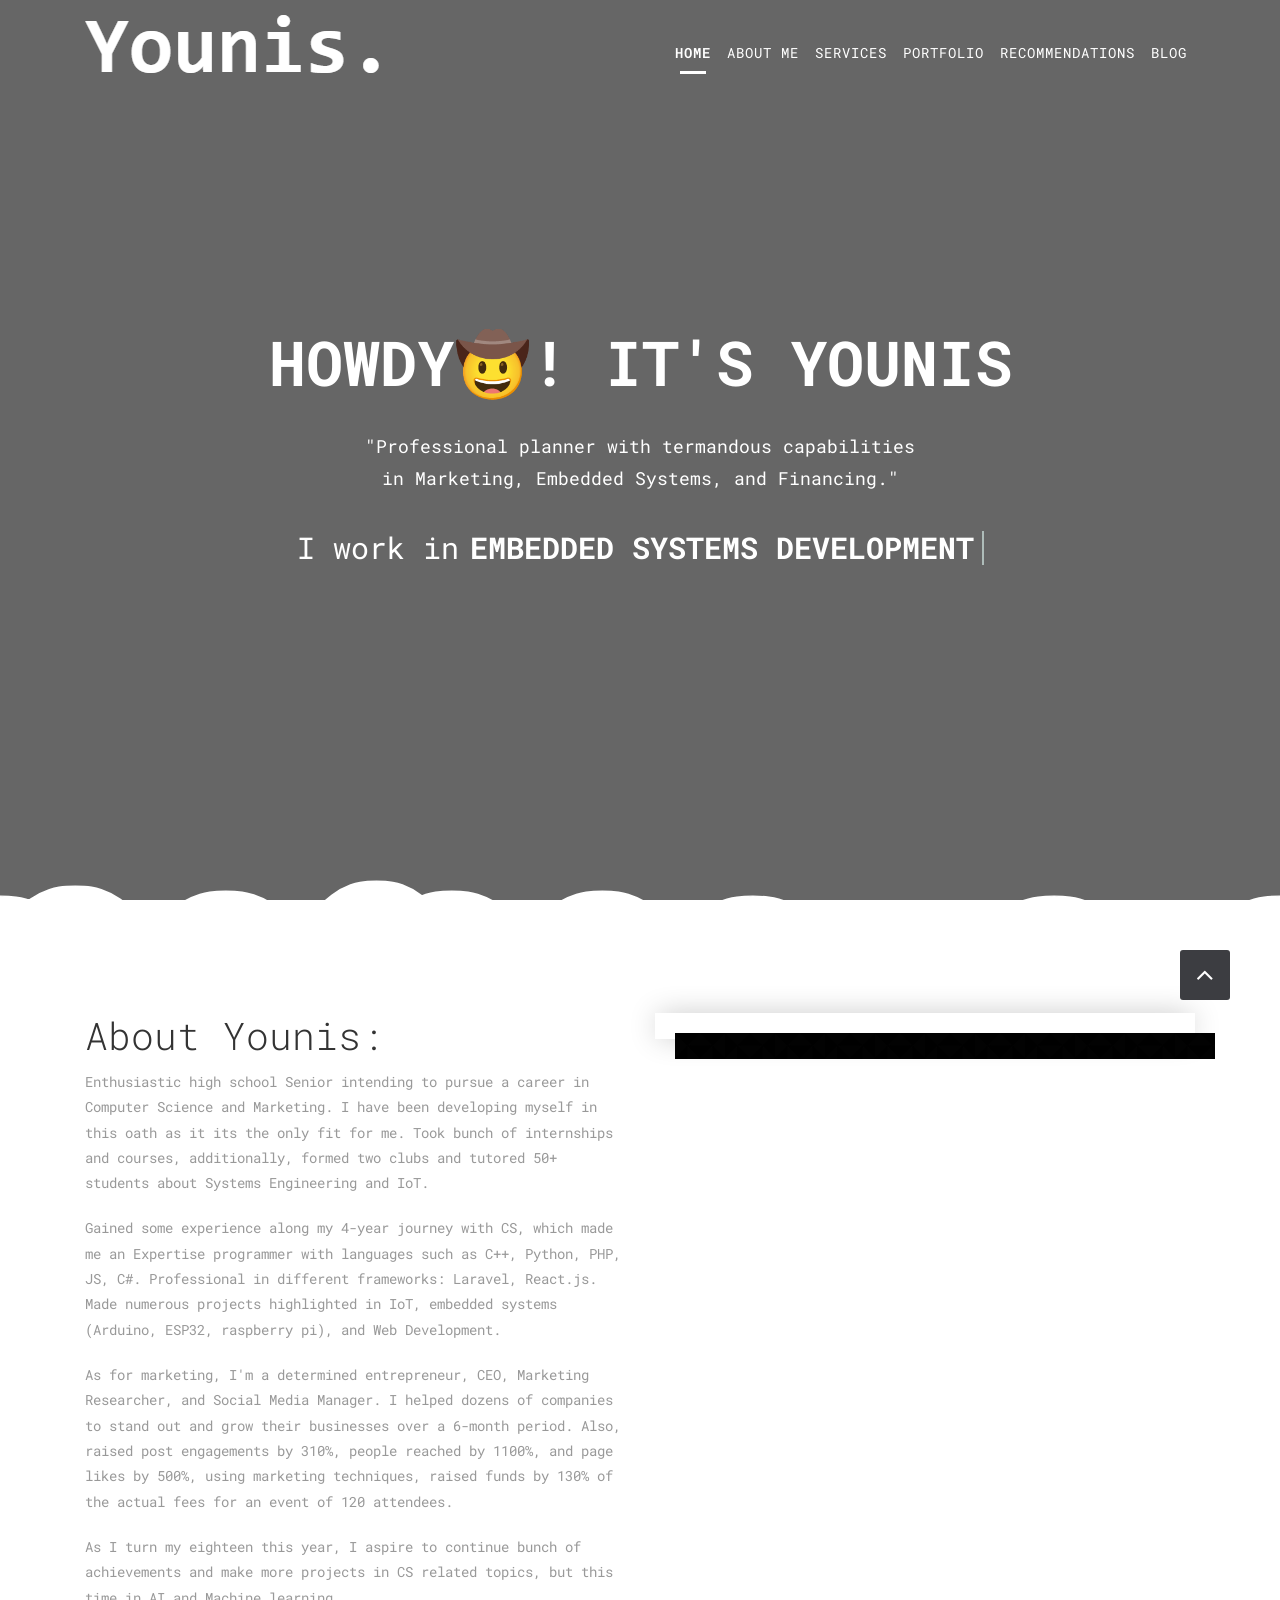
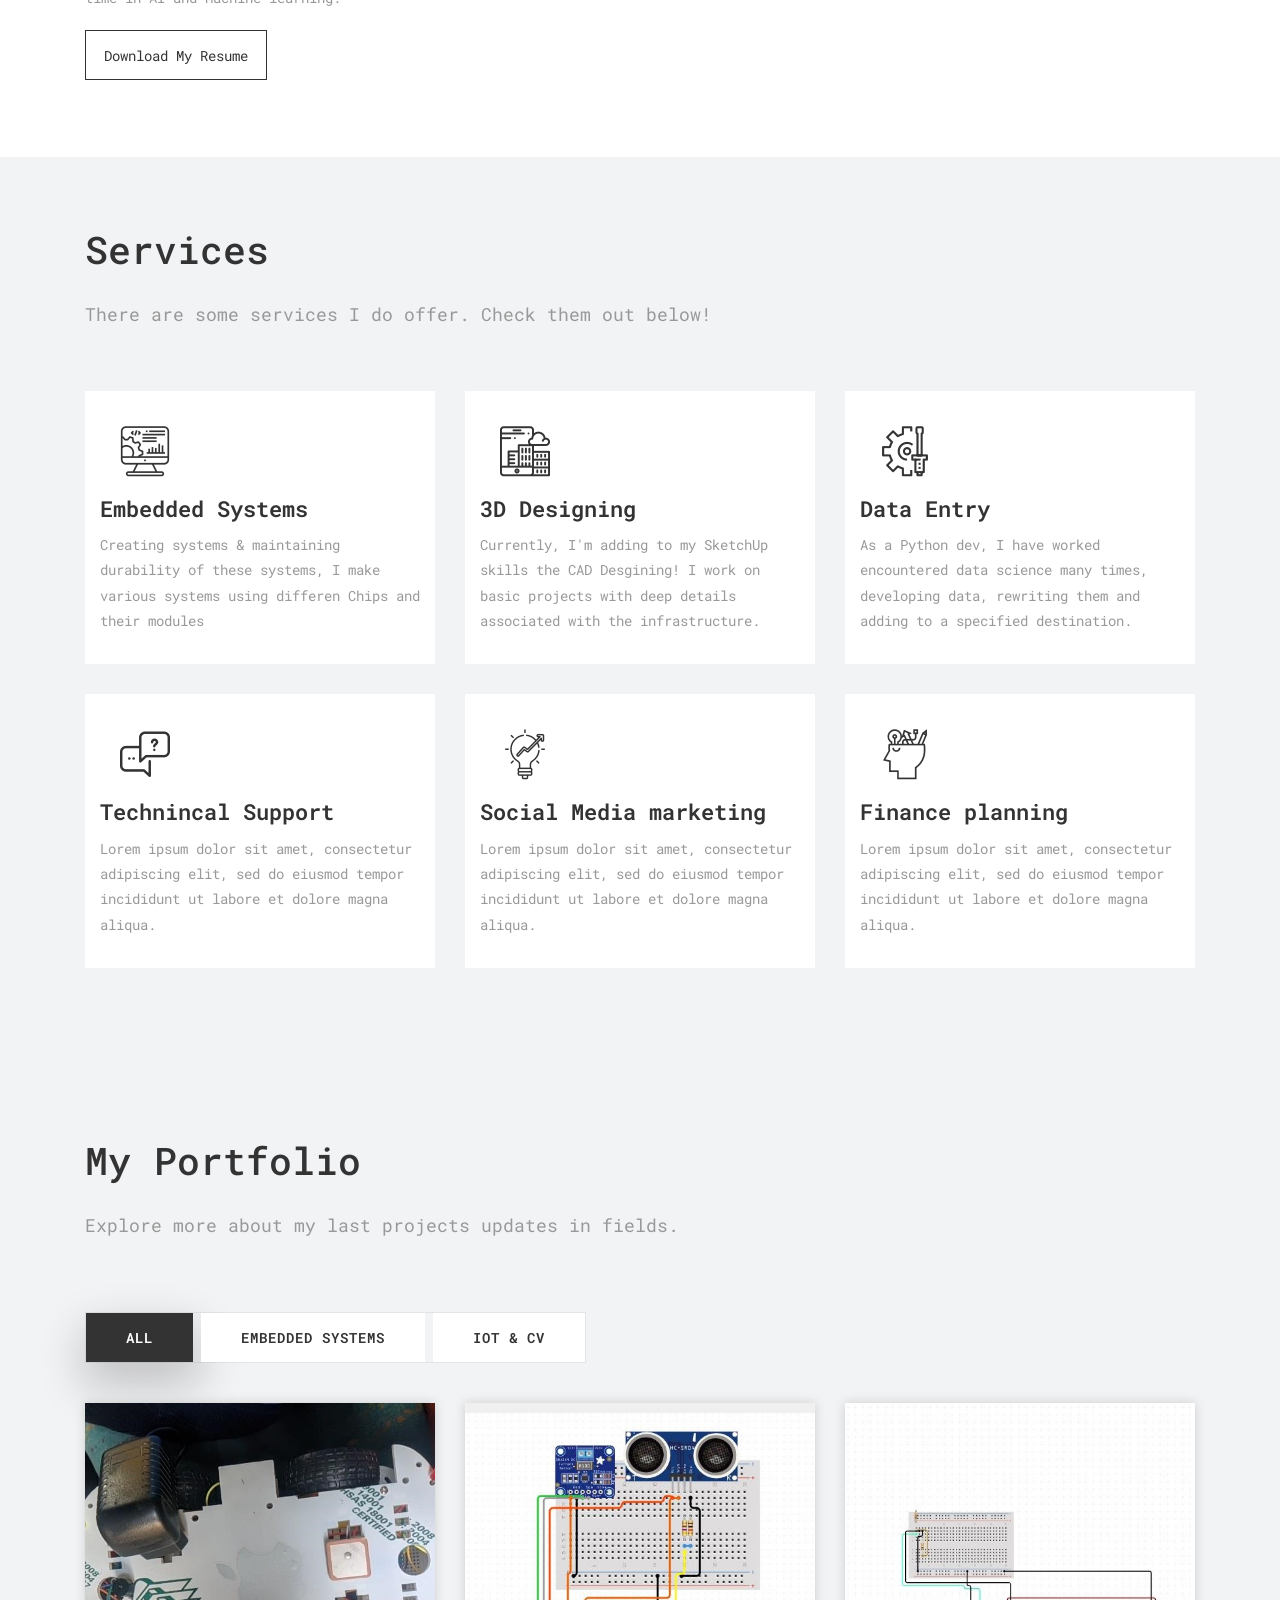
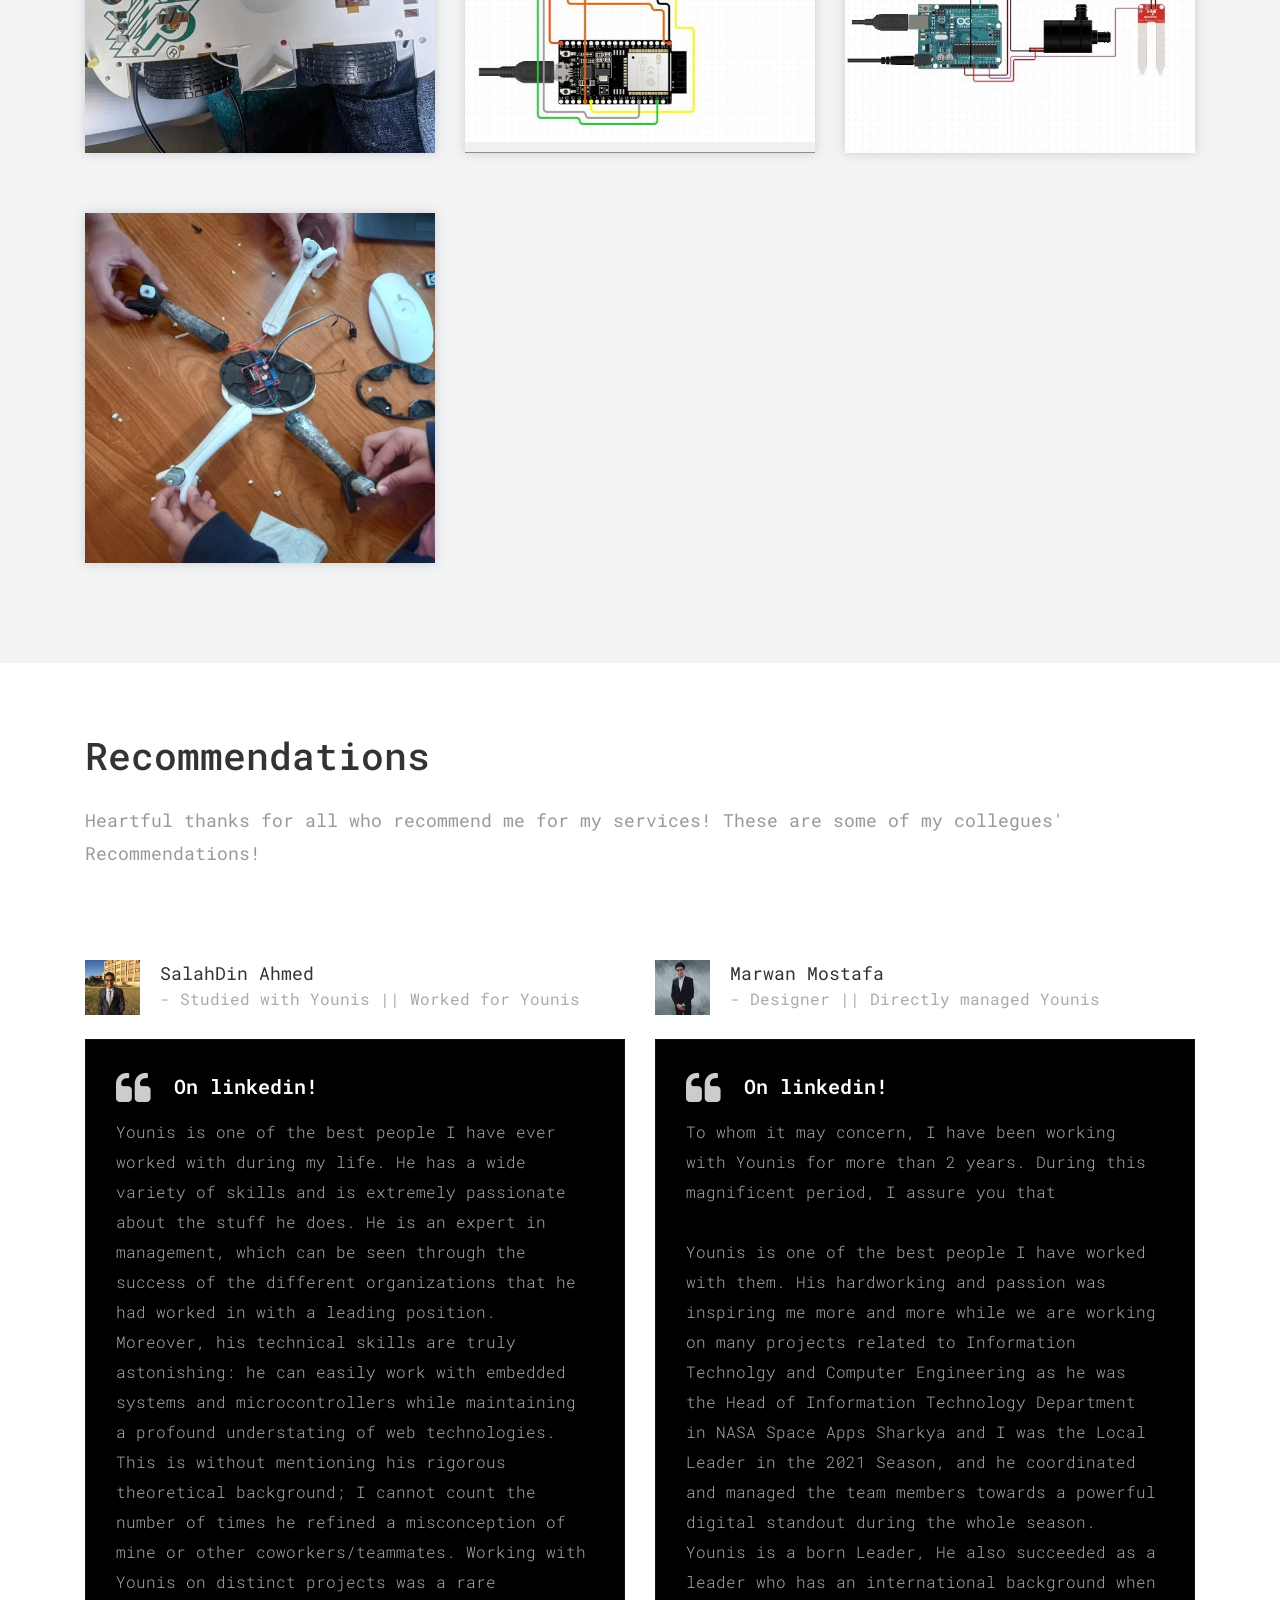
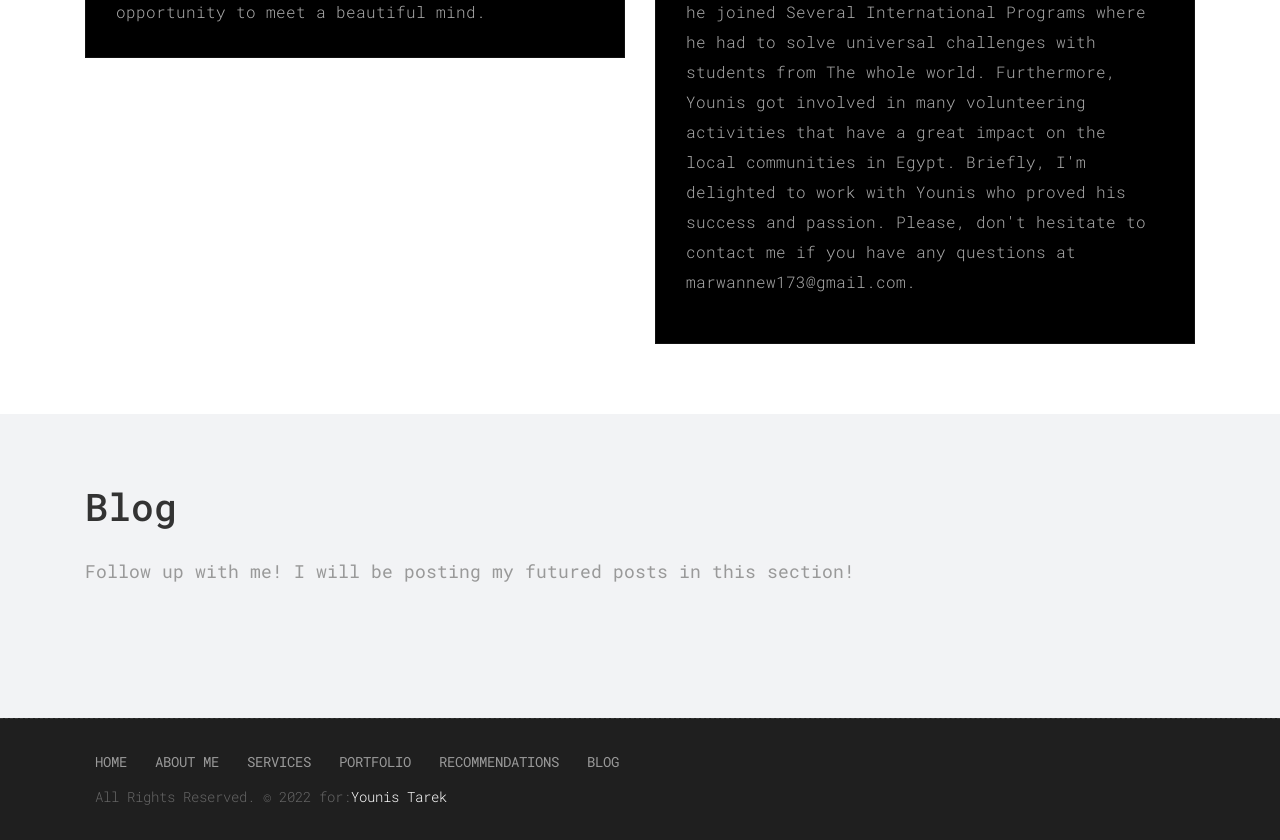
==== commit f8da2e5b: "Update index.html" ====
--- a/docs/index.html
+++ b/docs/index.html
@@ -36,7 +36,6 @@
       <script src="https://oss.maxcdn.com/libs/html5shiv/3.7.0/html5shiv.js"></script>
       <script src="https://oss.maxcdn.com/libs/respond.js/1.4.2/respond.min.js"></script>
     <![endif]-->
-<script src="https://platform.linkedin.com/badges/js/profile.js" async defer type="text/javascript"></script>
 </head>
 
 <body id="page-top" class="politics_version">
@@ -85,7 +84,7 @@
         </div>
     </nav>
 
-    <section id="home" class="main-banner parallaxie" style="background: url('uploads/banner-01.jpg')">
+    <section id="home" class="main-banner parallaxie" style="background: url('uploads/banner-01.png')">
         <div class="heading">
             <h1>Howdy🤠! It's Younis</h1>
             <p>"Professional planner with termandous capabilities<br />in Marketing, Embedded Systems, and Financing."</p>
@@ -155,7 +154,7 @@
 
                 <div class="col-md-6">
                     <div class="right-box-pro wow fadeIn">
-                        <img src="uploads/about_04.jpg" alt="" class="img-fluid img-rounded">
+                        <img src="uploads/about_04.png" alt="" class="img-fluid img-rounded">
                     </div>
                     <!-- end media -->
                 </div>
@@ -572,4 +571,4 @@
 
 </body>
 
-</html>+</html>
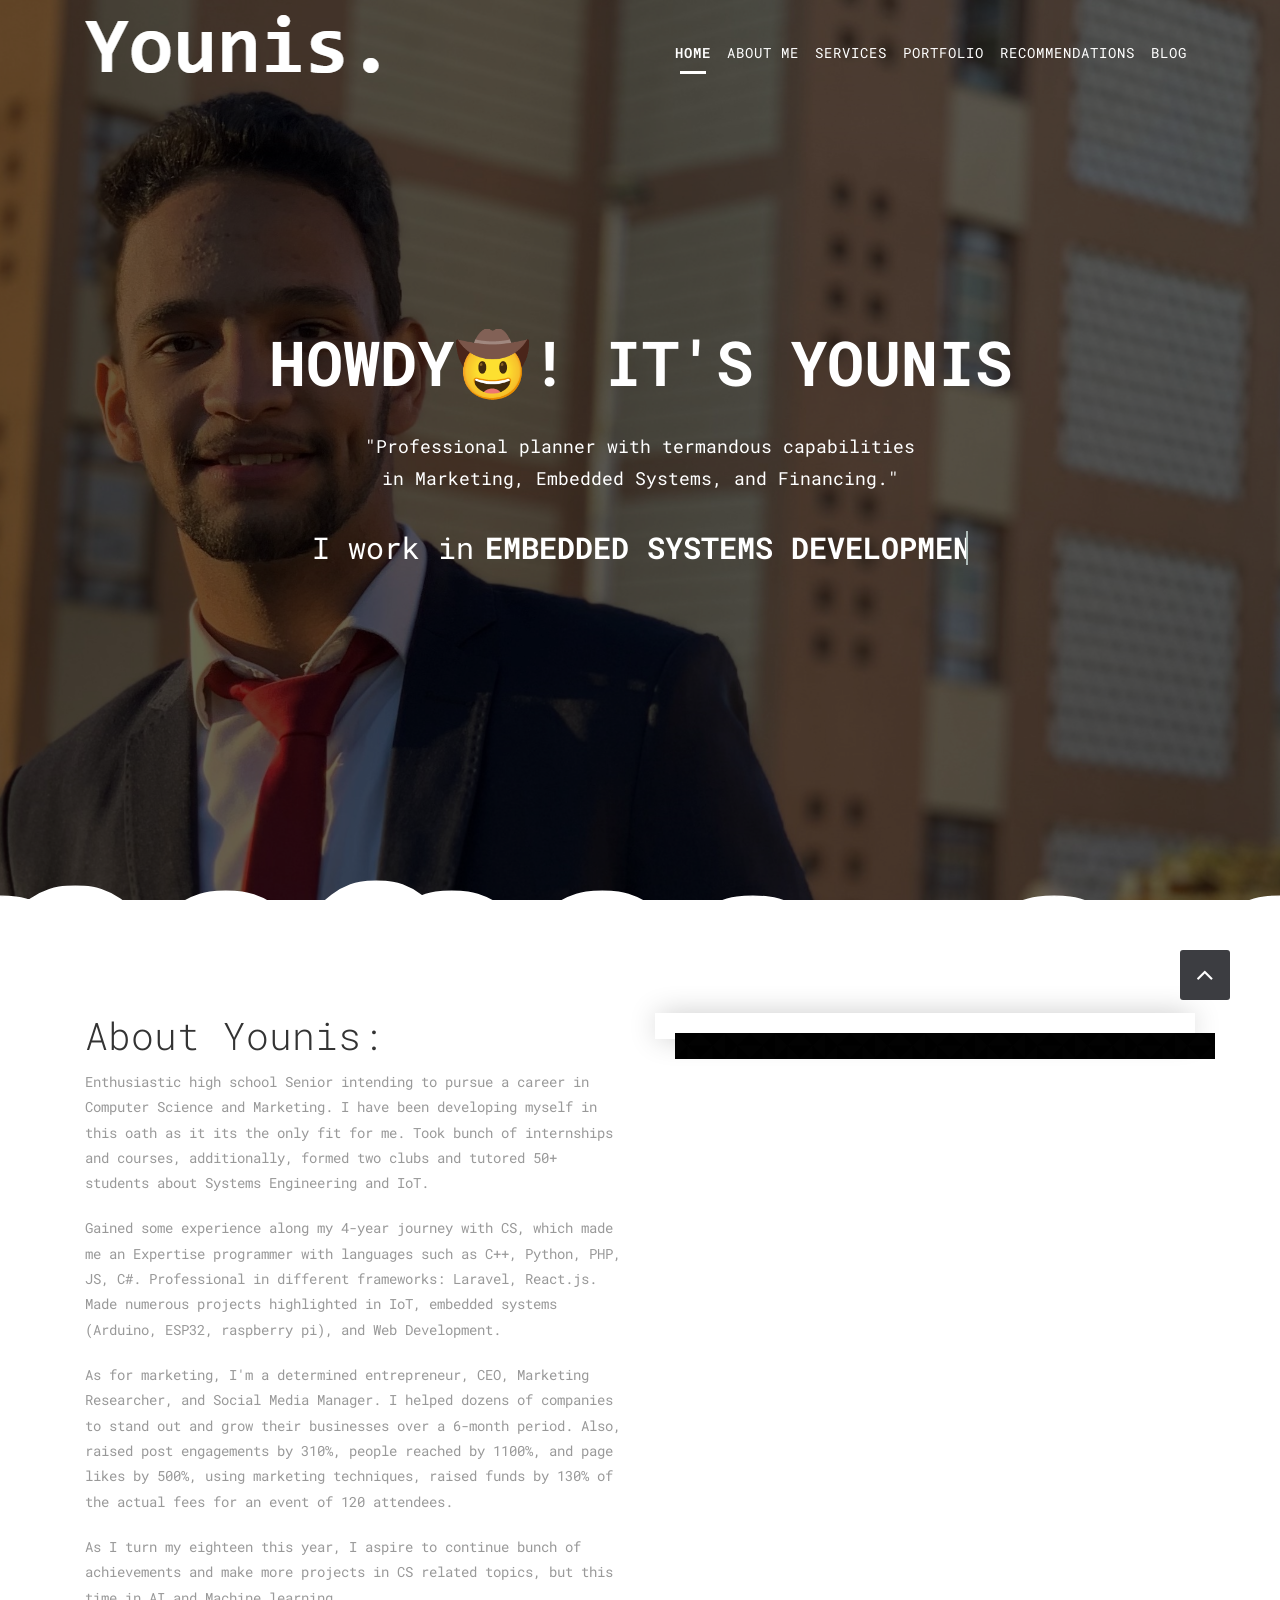
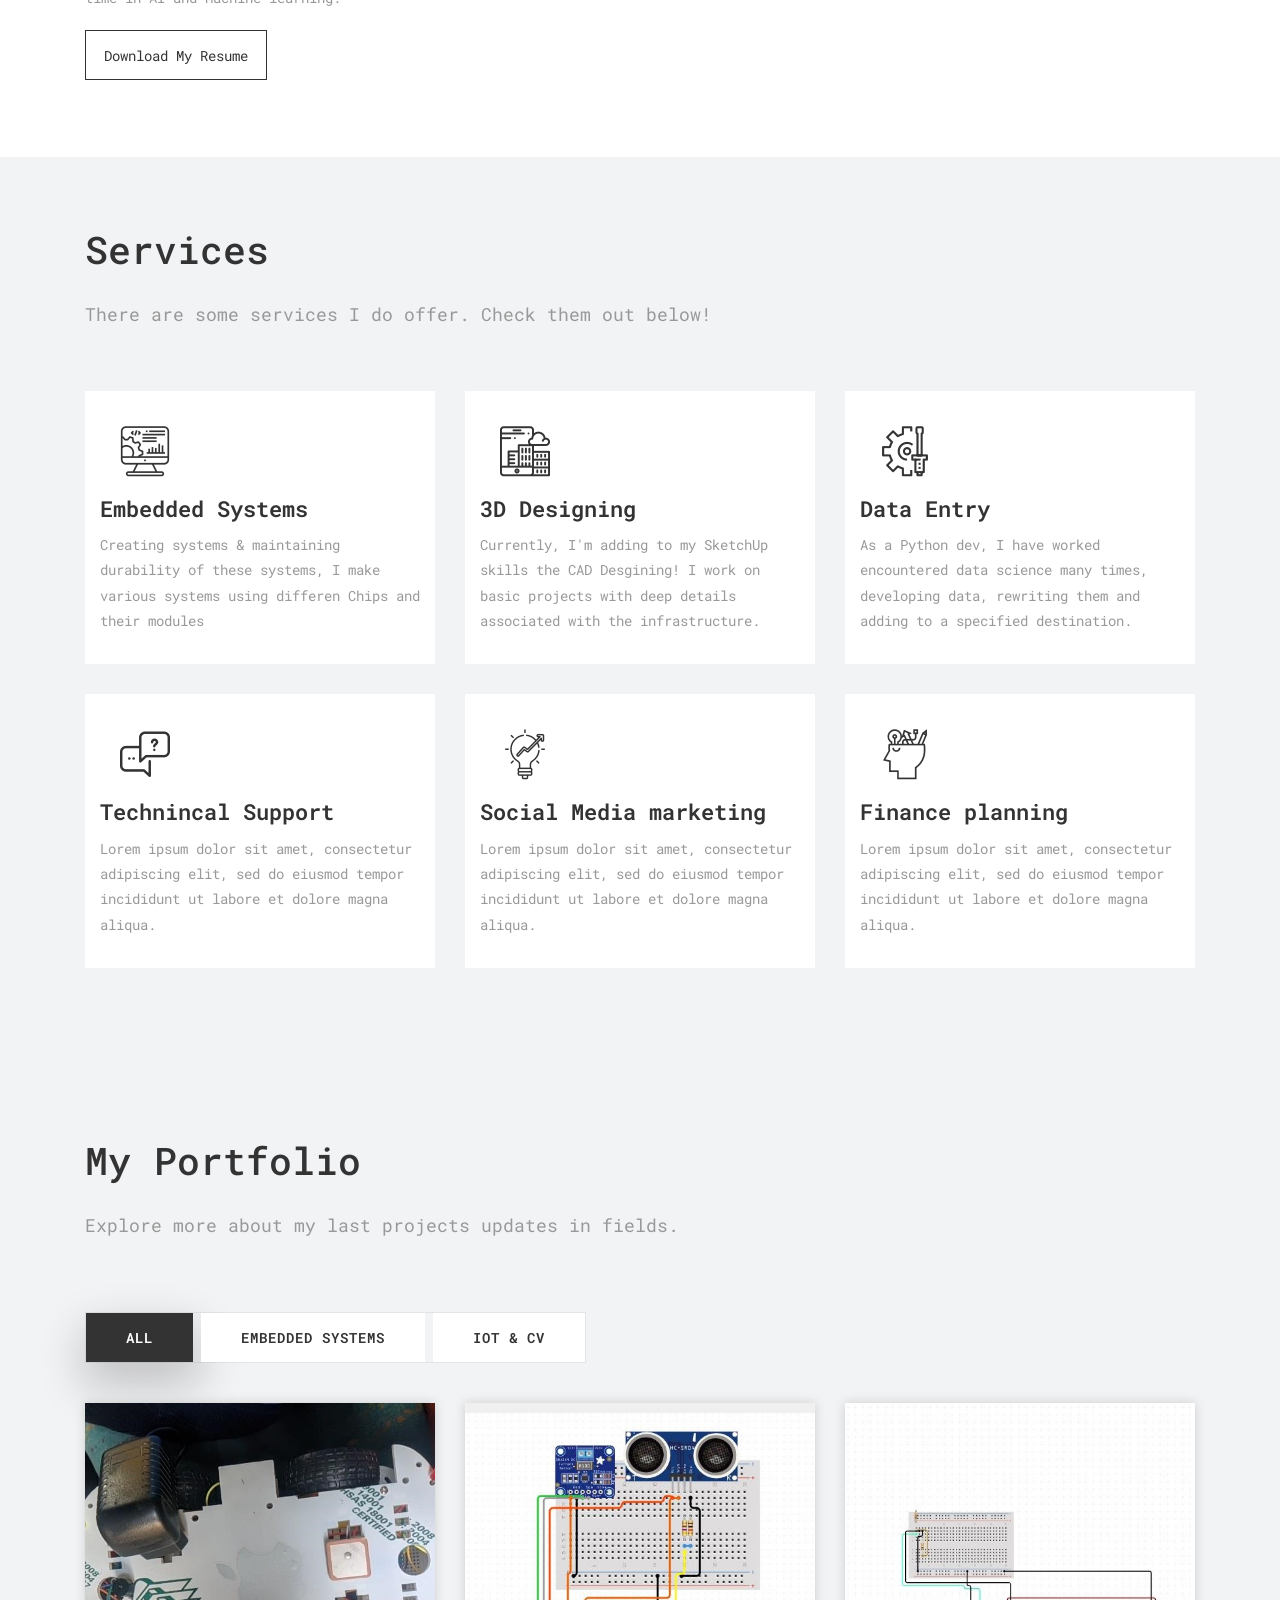
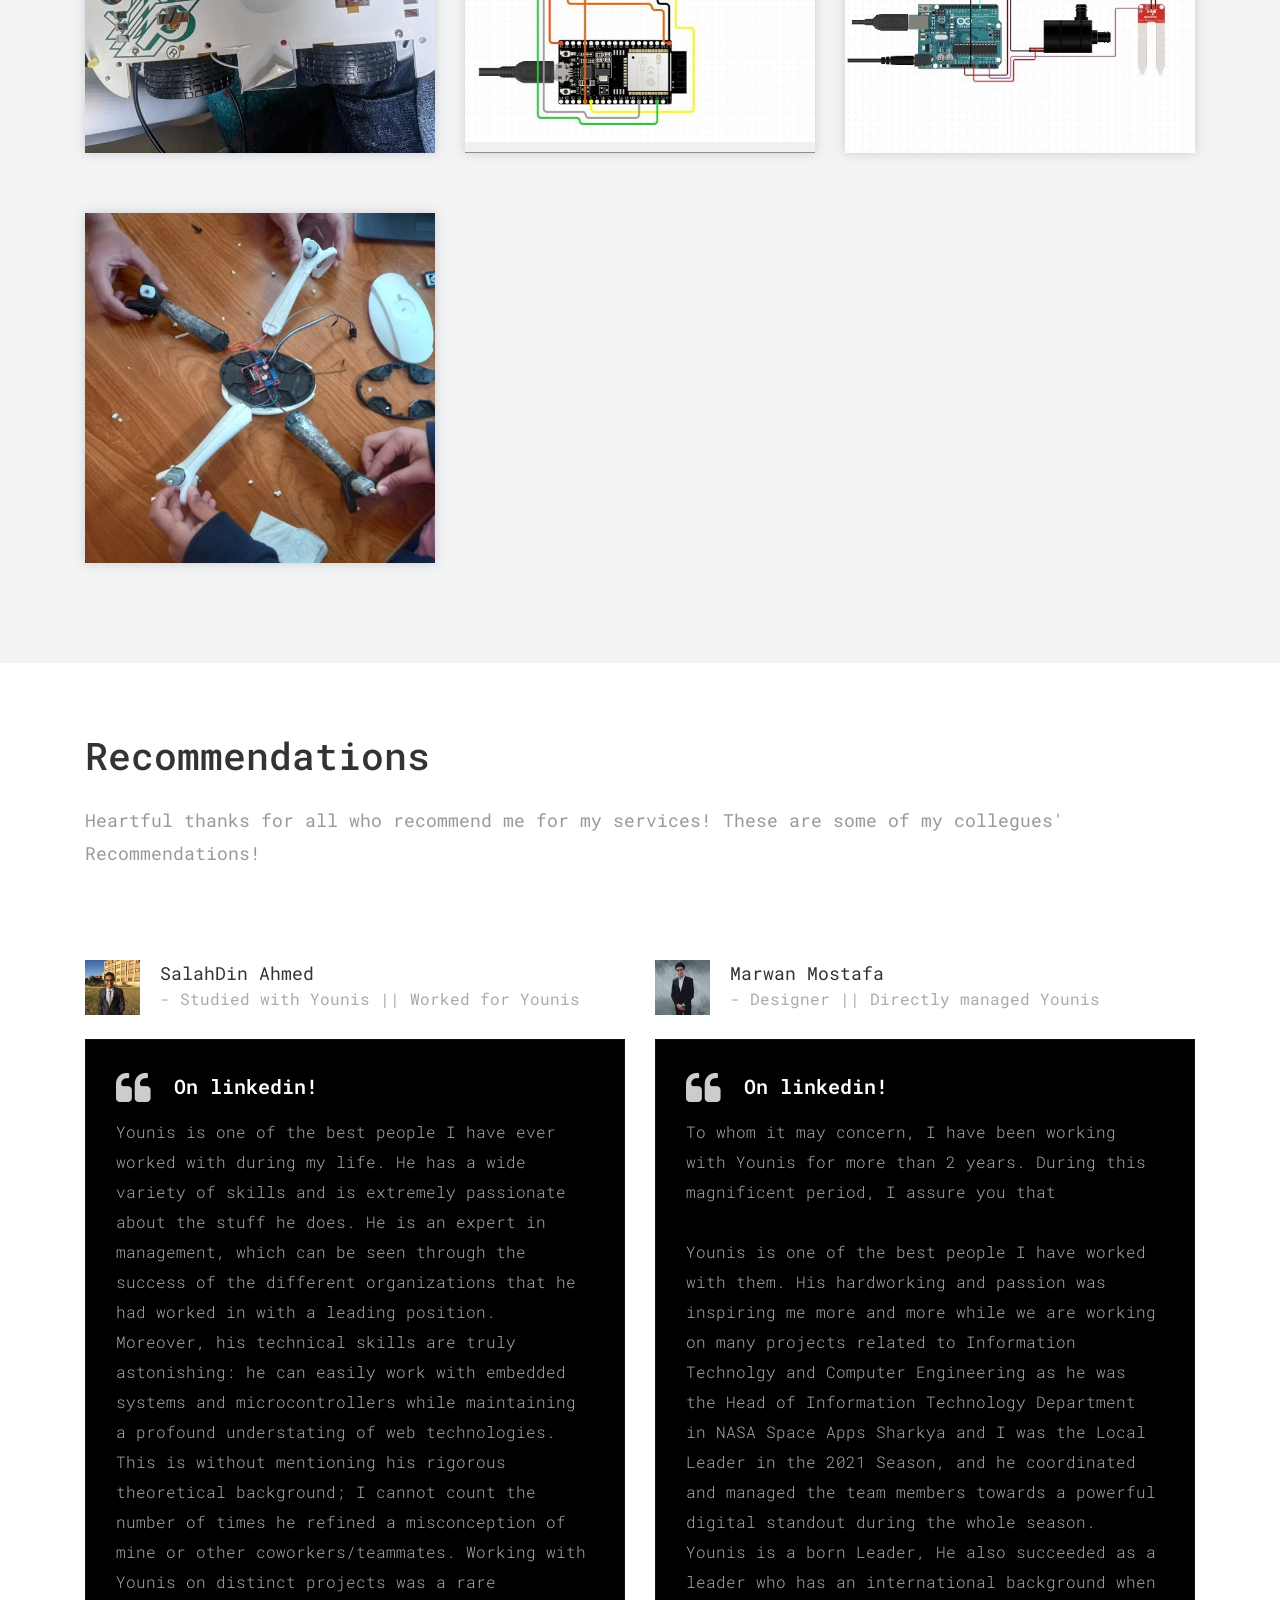
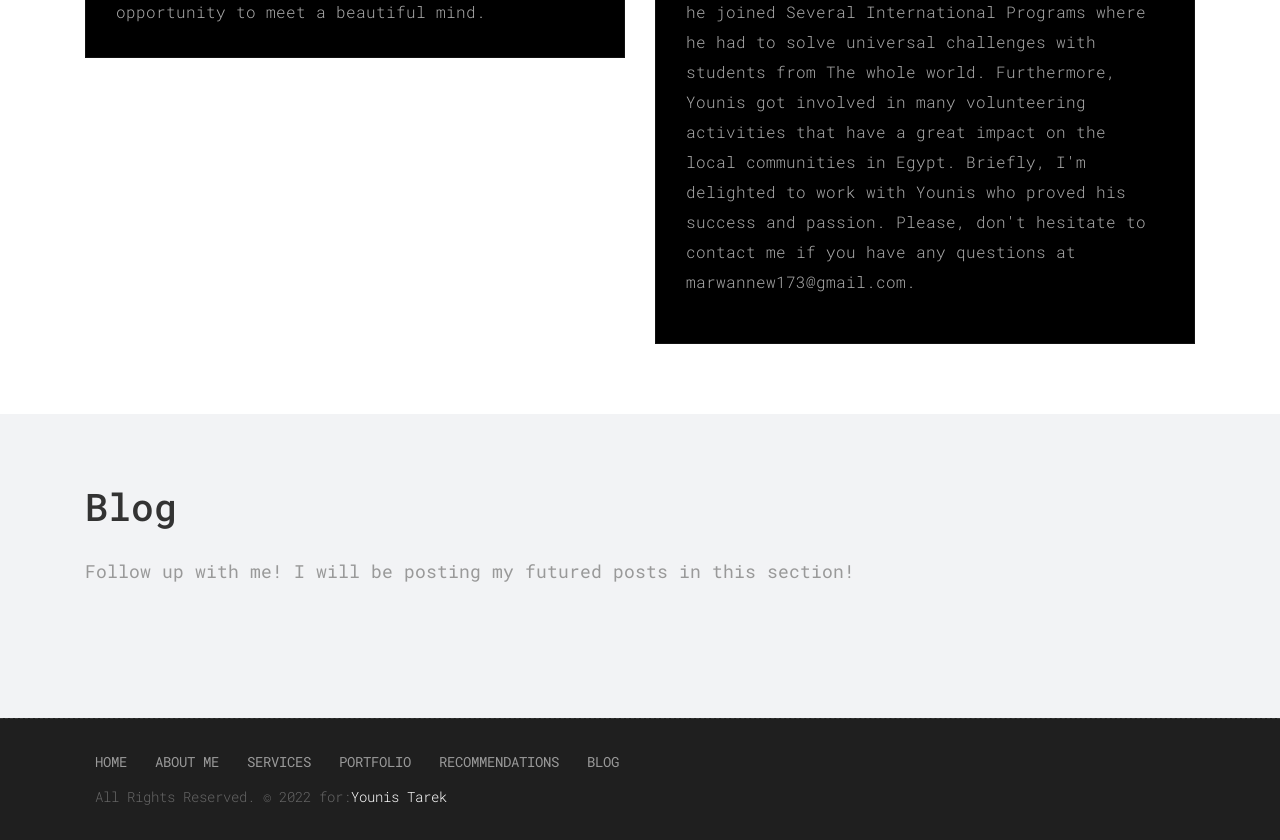
==== commit 8b72ce10: "Update index.html" ====
--- a/docs/index.html
+++ b/docs/index.html
@@ -84,7 +84,7 @@
         </div>
     </nav>
 
-    <section id="home" class="main-banner parallaxie" style="background: url('uploads/banner-01.png')">
+    <section id="home" class="main-banner parallaxie" style="background: url('uploads/banner-01.JPG')">
         <div class="heading">
             <h1>Howdy🤠! It's Younis</h1>
             <p>"Professional planner with termandous capabilities<br />in Marketing, Embedded Systems, and Financing."</p>
@@ -154,7 +154,7 @@
 
                 <div class="col-md-6">
                     <div class="right-box-pro wow fadeIn">
-                        <img src="uploads/about_04.png" alt="" class="img-fluid img-rounded">
+                        <img src="uploads/about_04.JPG" alt="" class="img-fluid img-rounded">
                     </div>
                     <!-- end media -->
                 </div>
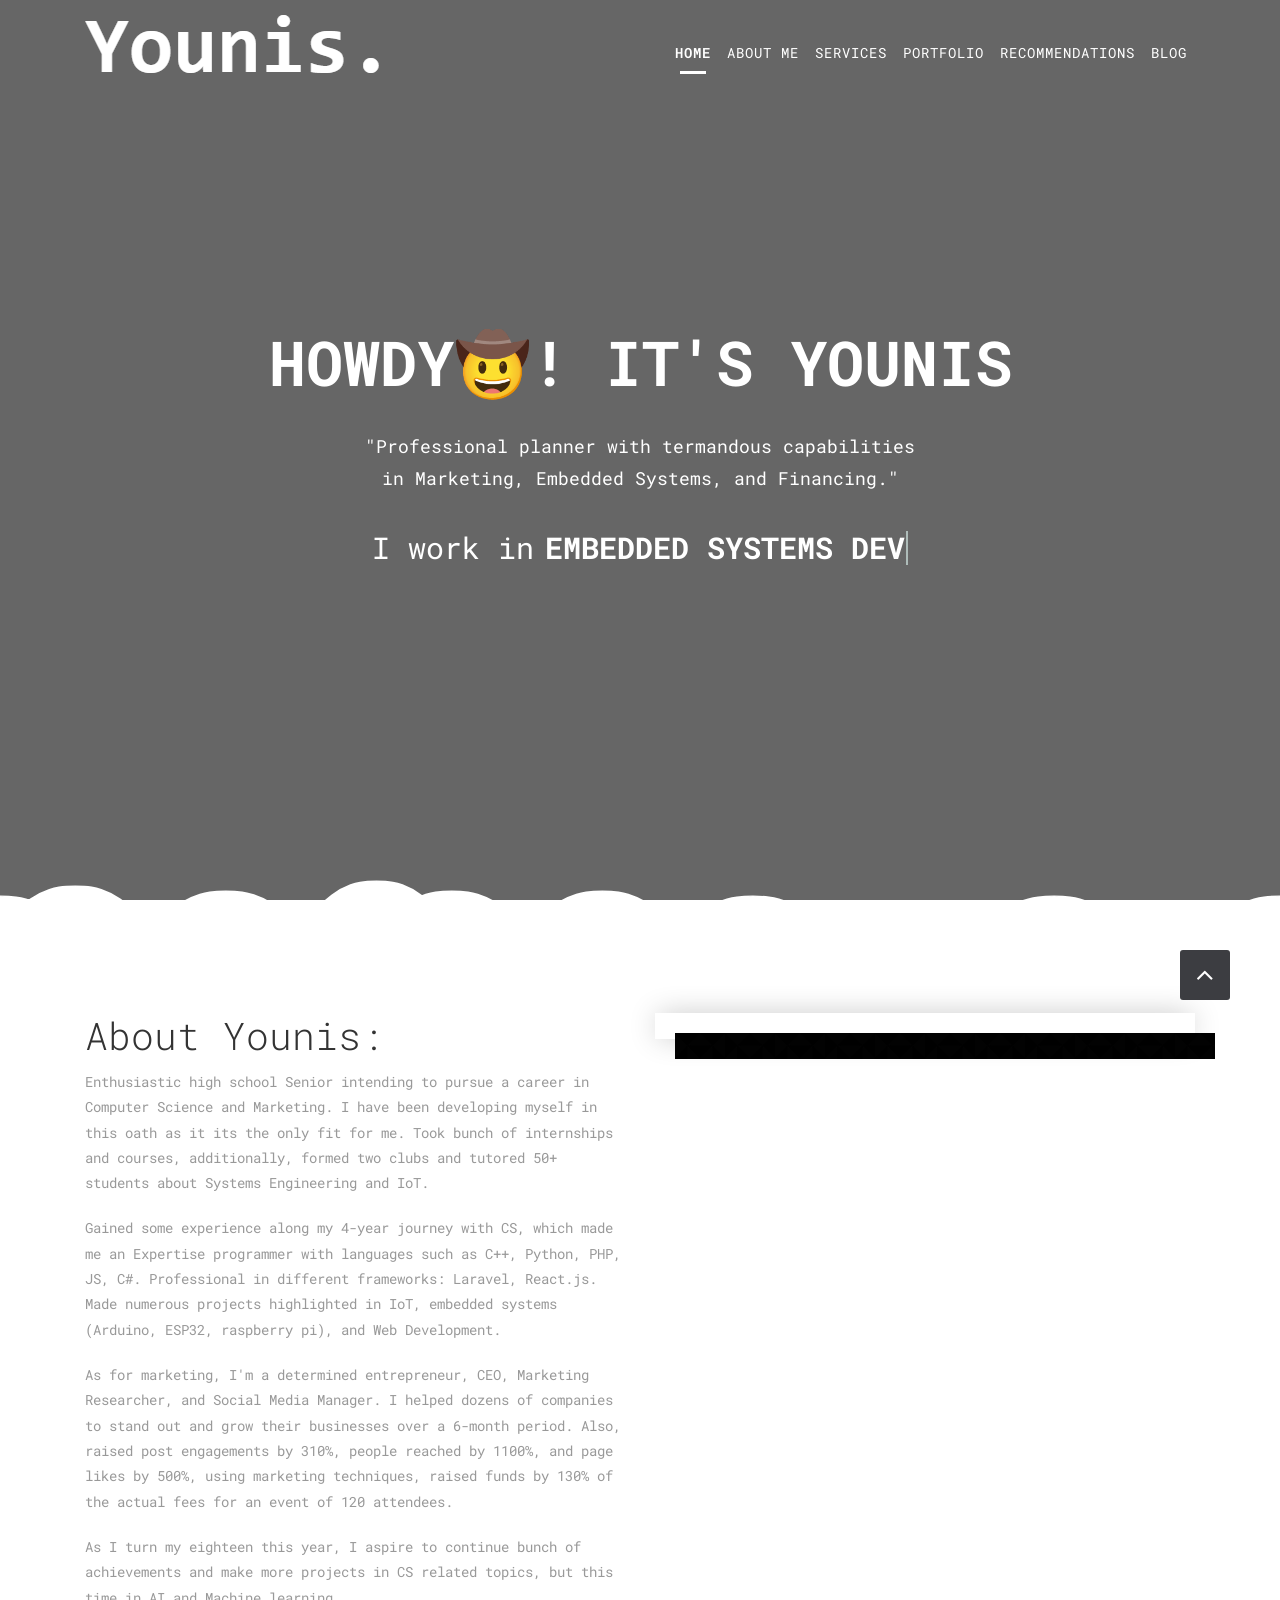
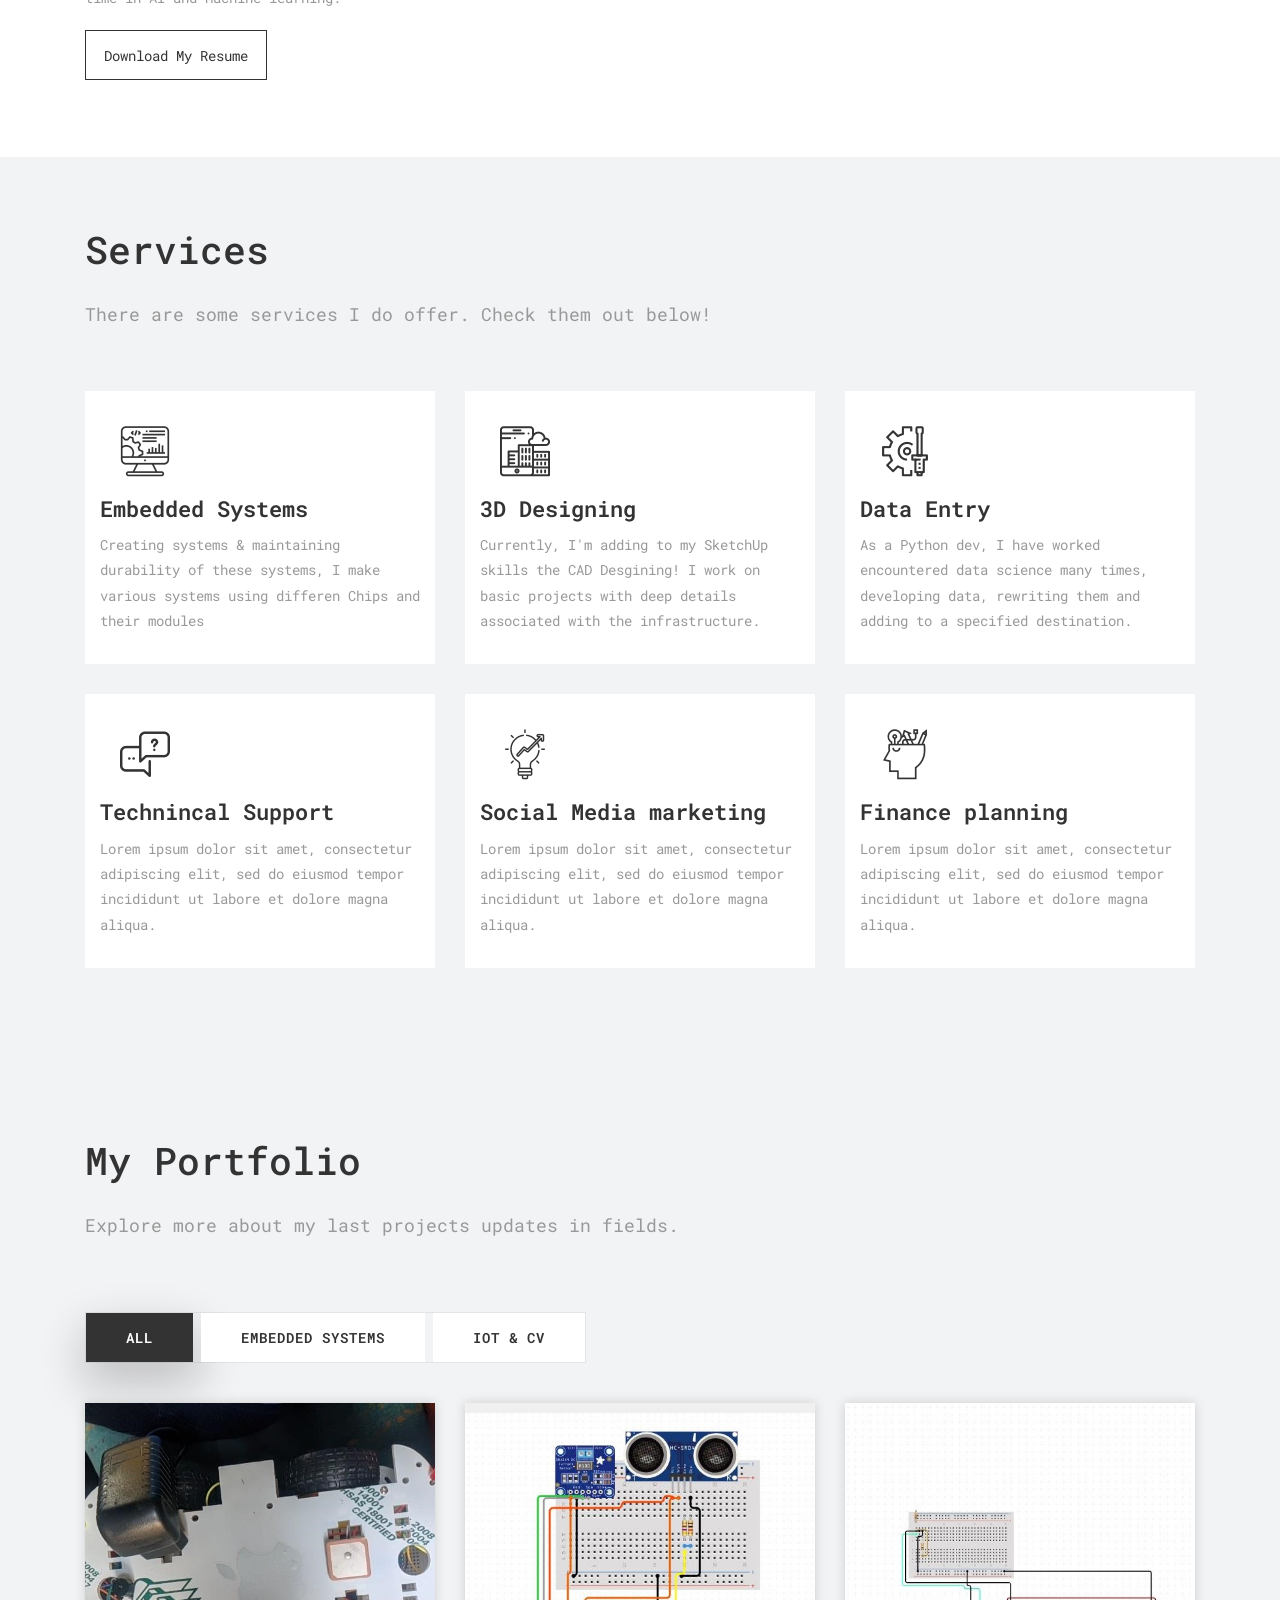
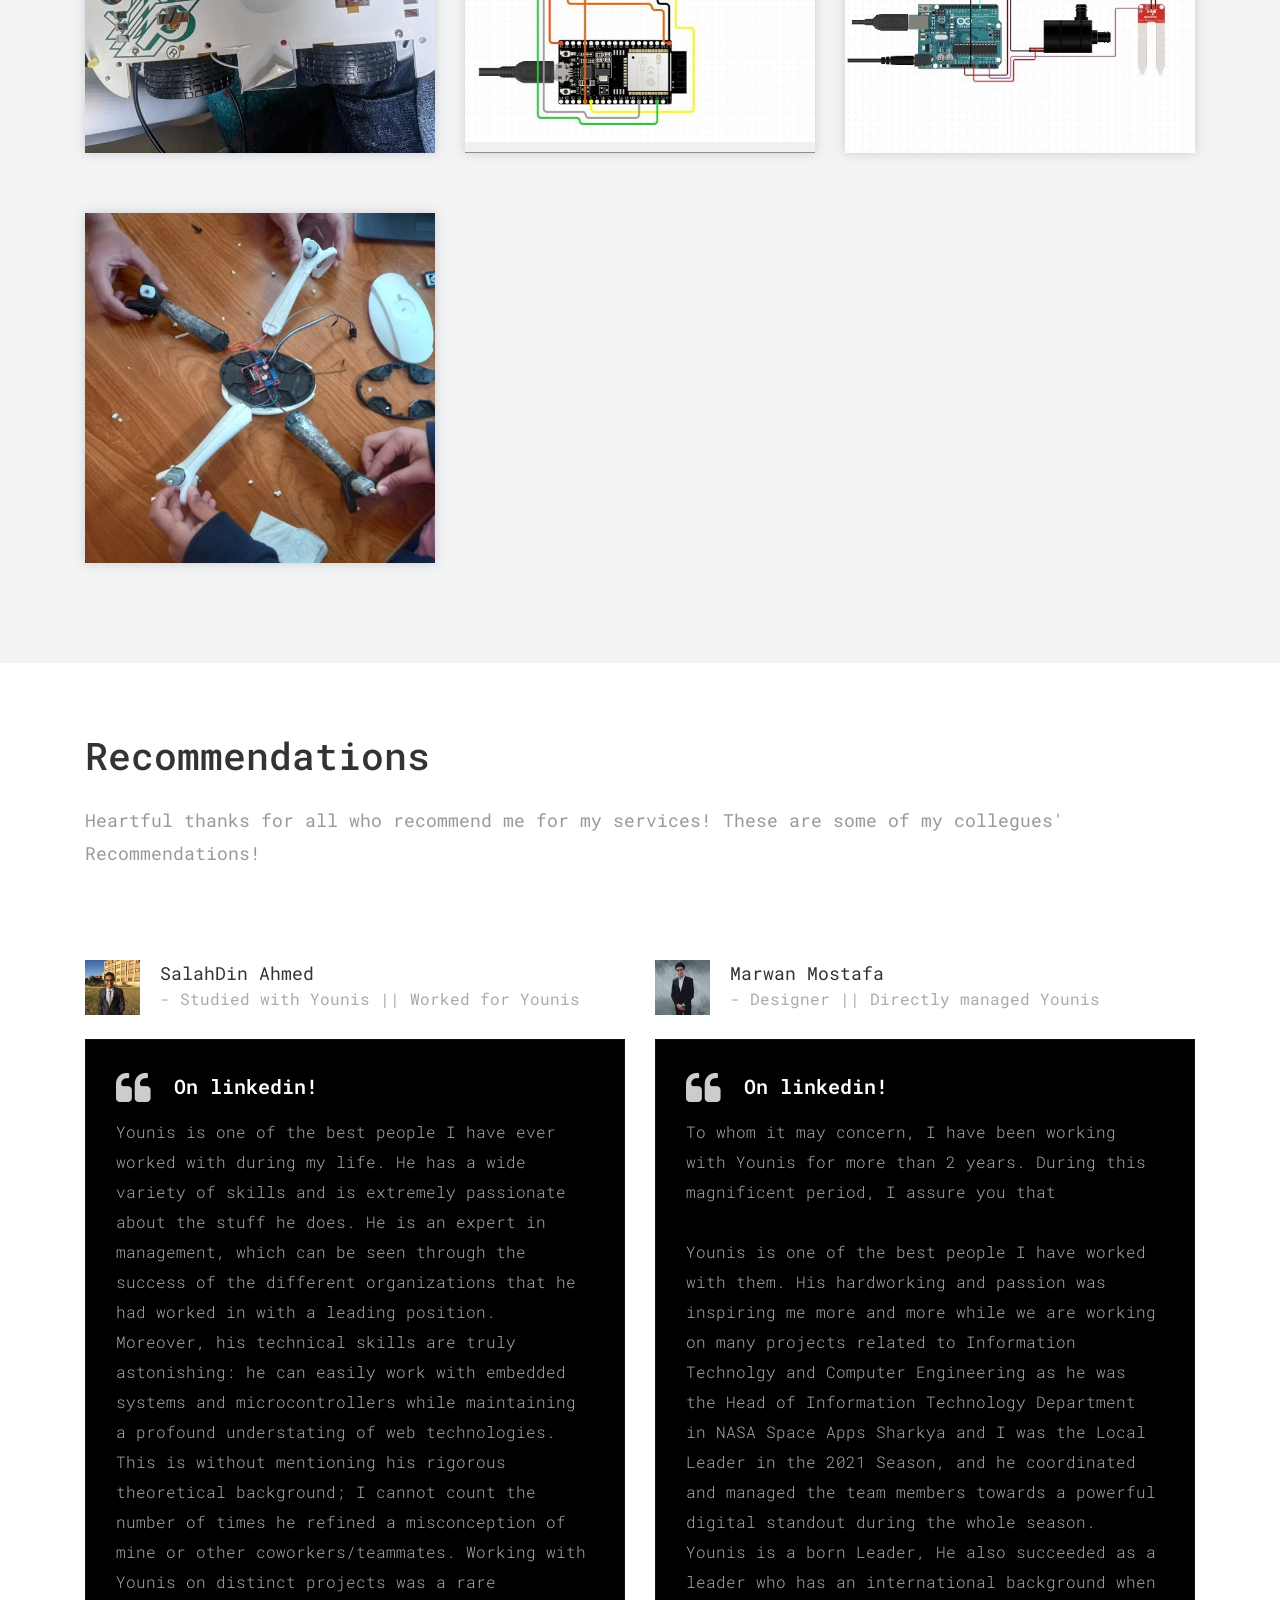
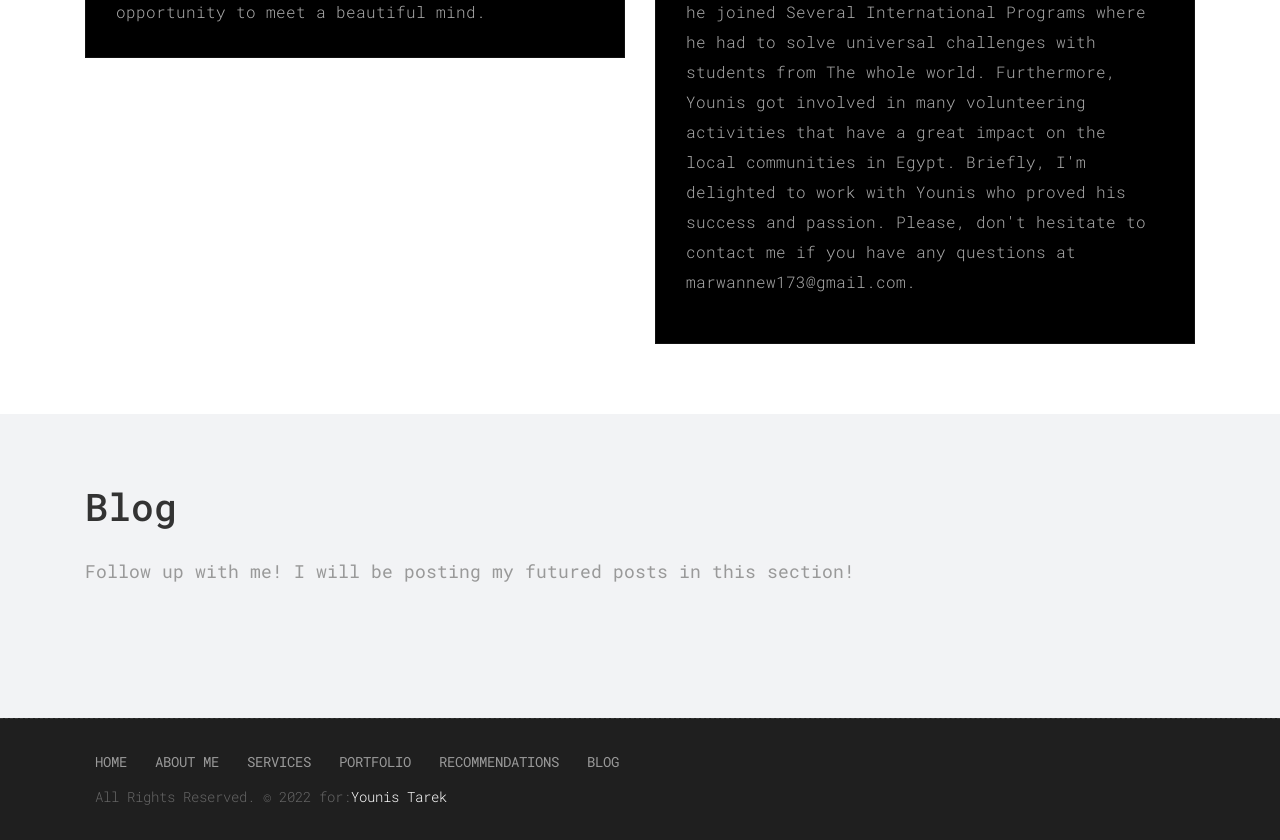
==== commit 02585d6d: "Update index.html" ====
--- a/docs/index.html
+++ b/docs/index.html
@@ -84,7 +84,7 @@
         </div>
     </nav>
 
-    <section id="home" class="main-banner parallaxie" style="background: url('uploads/banner-01.JPG')">
+    <section id="home" class="main-banner parallaxie" style="background: url('uploads/banner-01.jpg')">
         <div class="heading">
             <h1>Howdy🤠! It's Younis</h1>
             <p>"Professional planner with termandous capabilities<br />in Marketing, Embedded Systems, and Financing."</p>
@@ -154,7 +154,7 @@
 
                 <div class="col-md-6">
                     <div class="right-box-pro wow fadeIn">
-                        <img src="uploads/about_04.JPG" alt="" class="img-fluid img-rounded">
+                        <img src="uploads/about_04.jpg" alt="" class="img-fluid img-rounded">
                     </div>
                     <!-- end media -->
                 </div>
